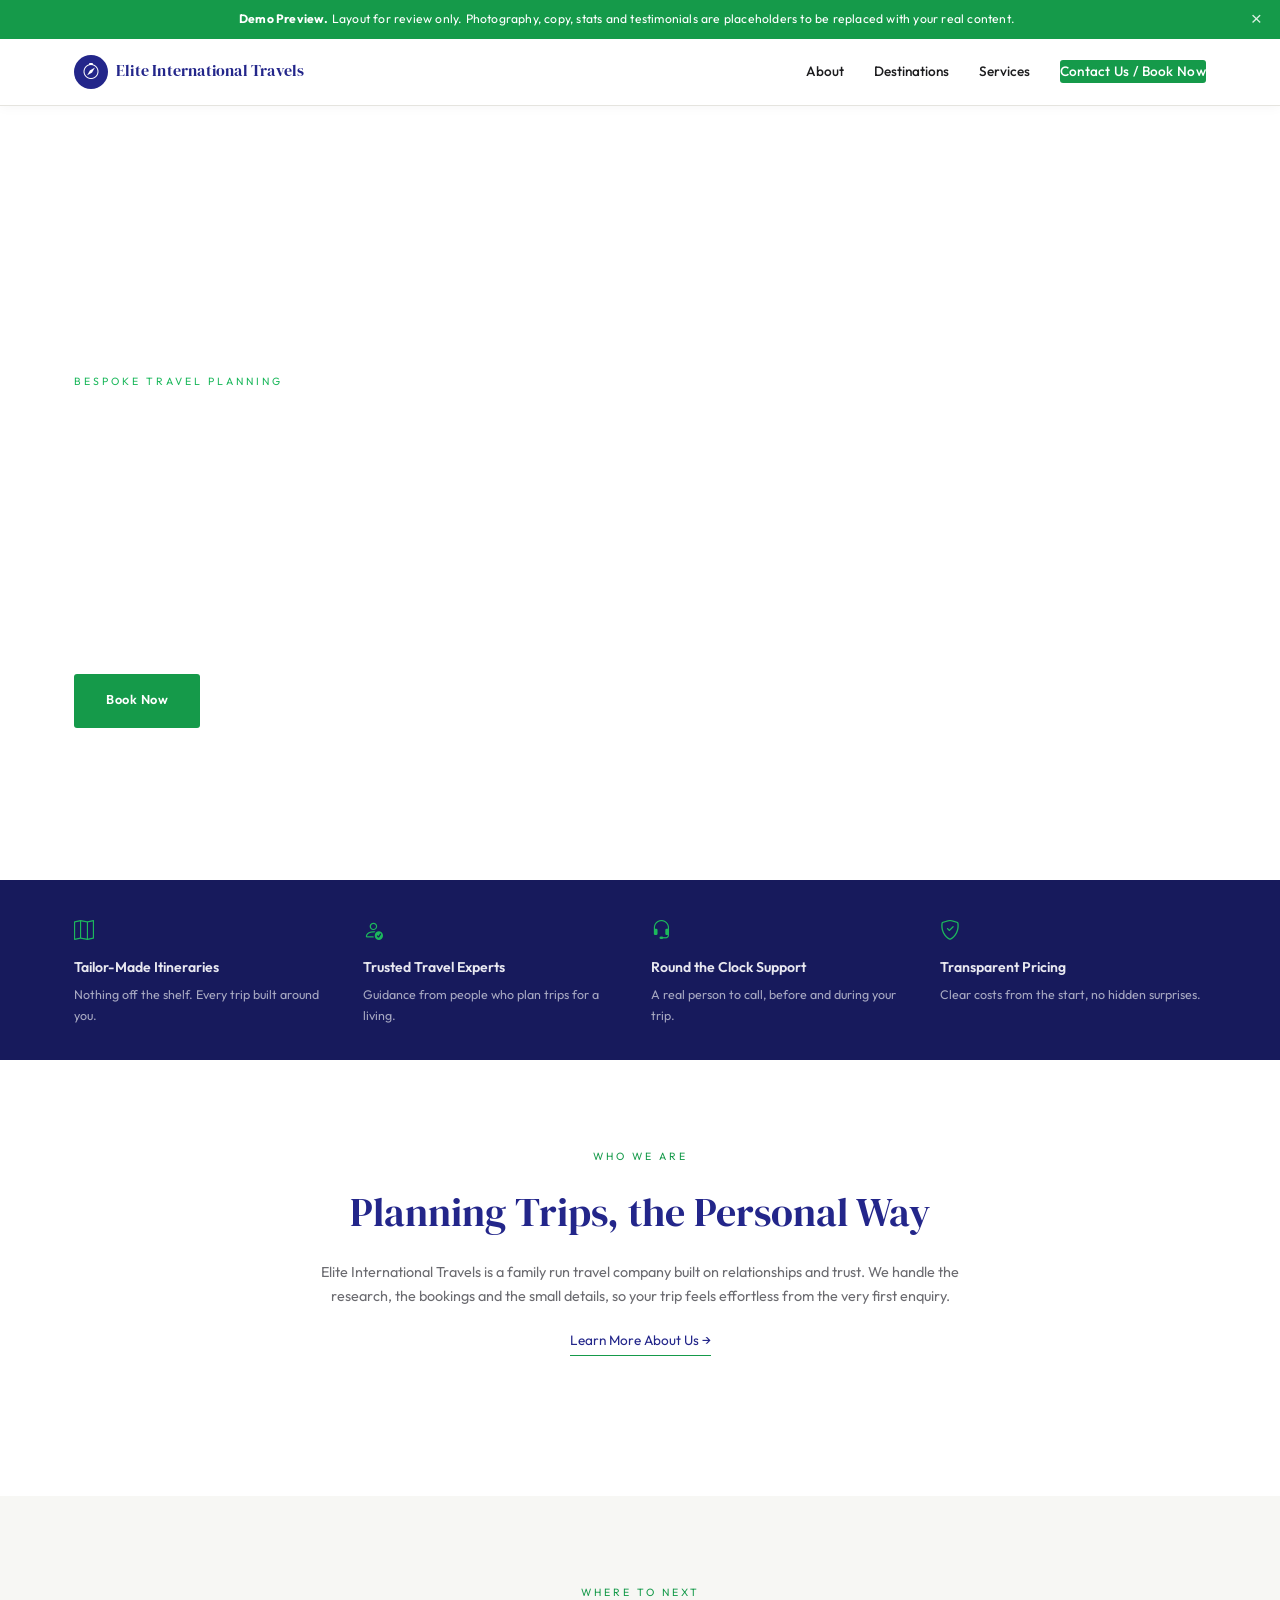
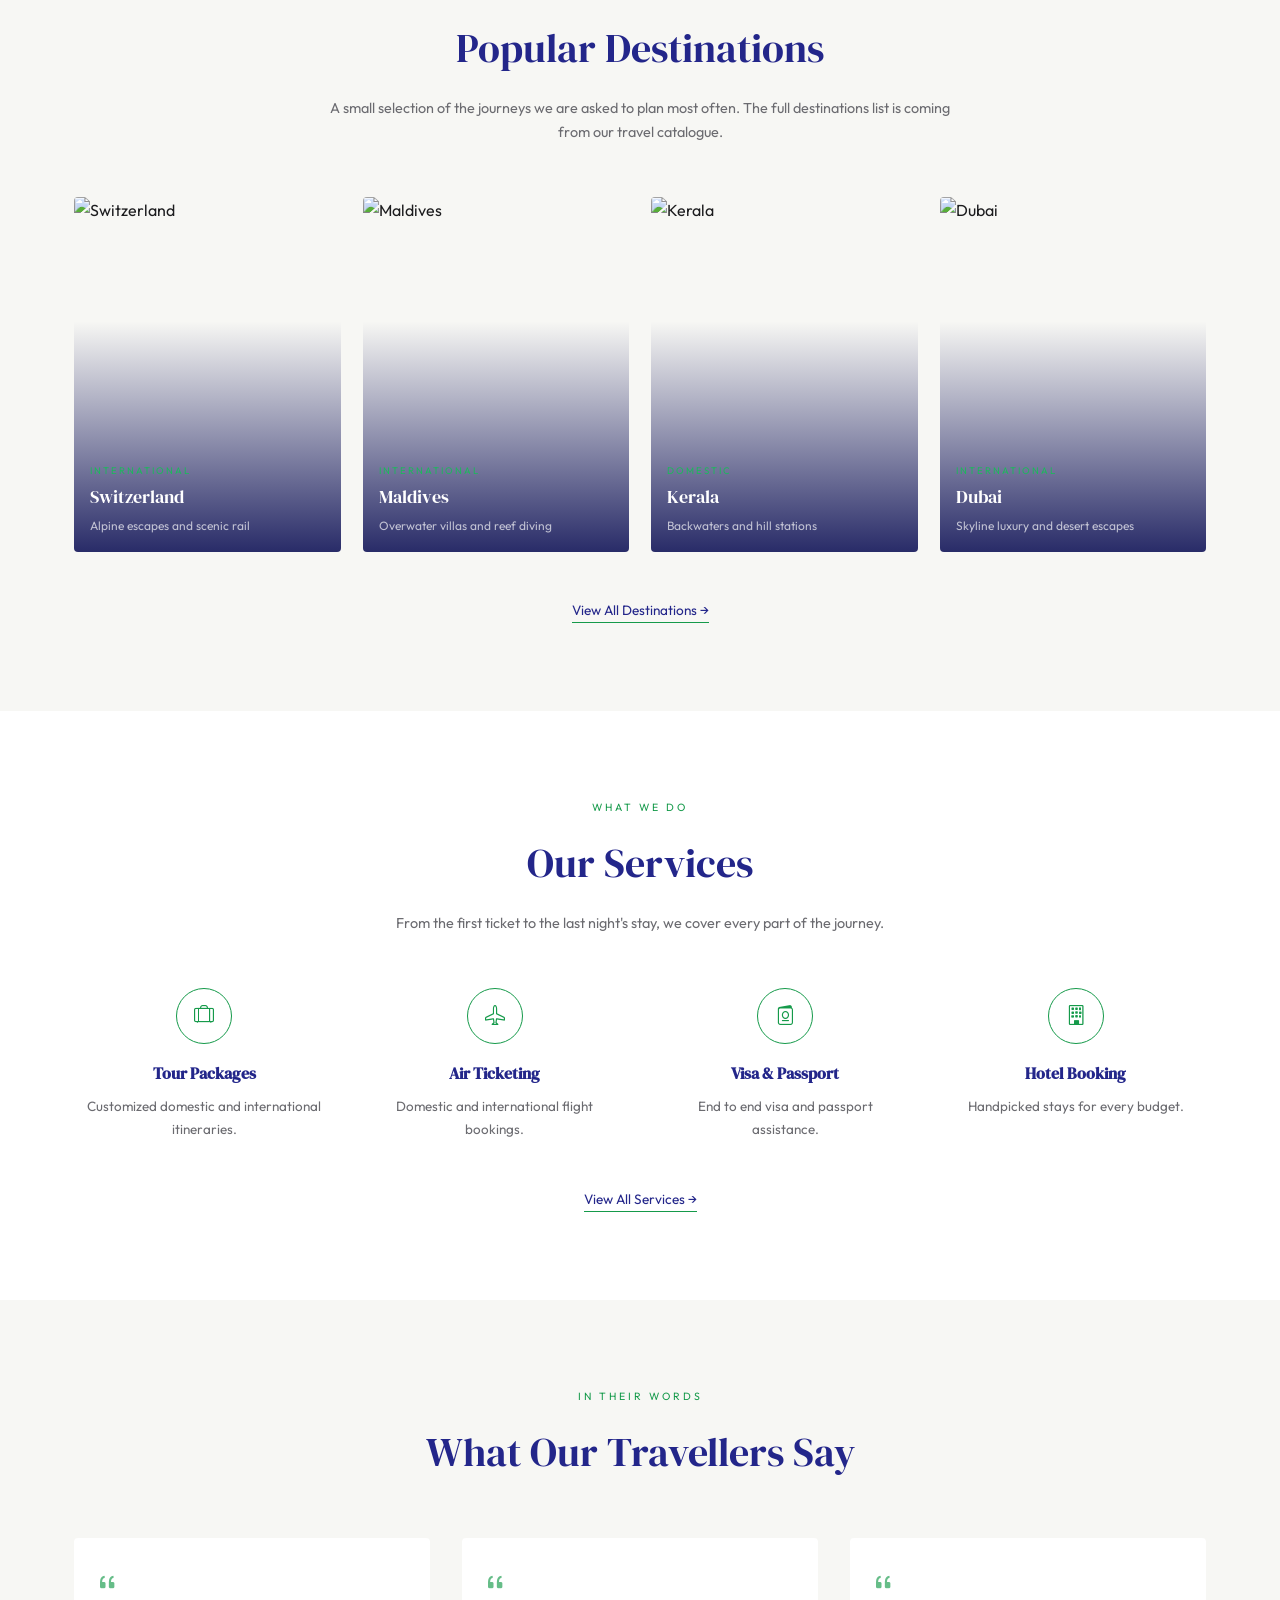
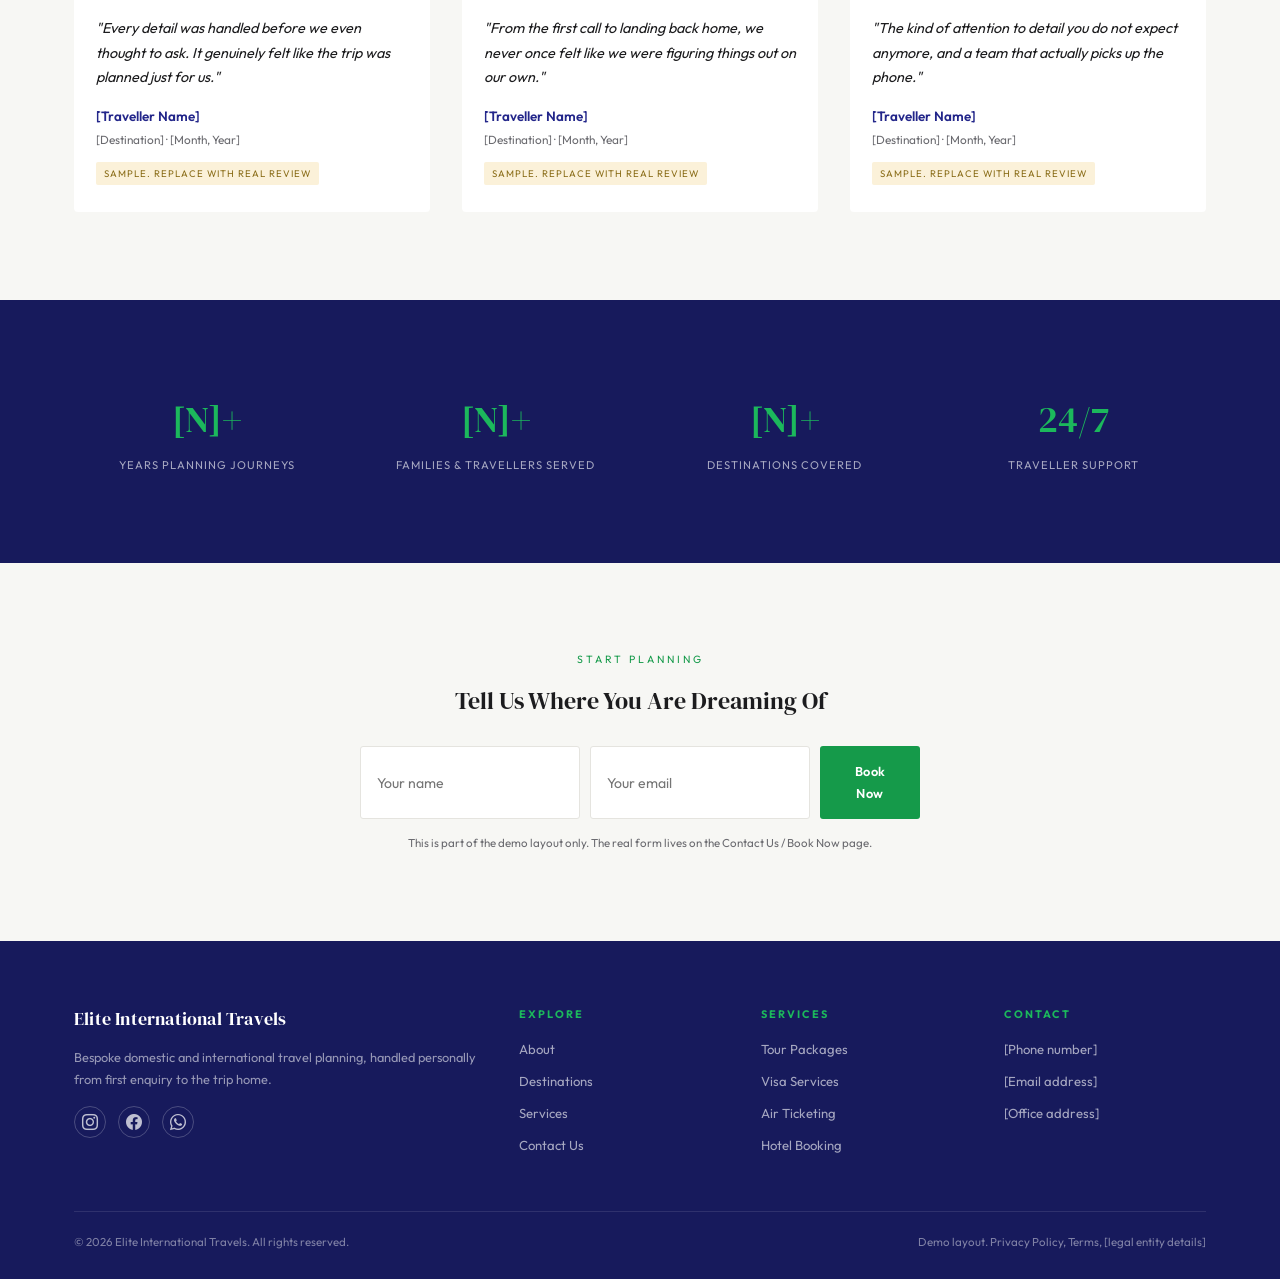
==== index.html @ 354c2a20 "Initial frontend implementation for Elite International Travels" ====
<!DOCTYPE html>
<html lang="en">
<head>
<meta charset="UTF-8">
<meta name="viewport" content="width=device-width, initial-scale=1.0">
<title>Elite International Travels</title>
<link rel="preconnect" href="https://fonts.googleapis.com">
<link href="https://fonts.googleapis.com/css2?family=DM+Serif+Display:ital@0;1&family=Outfit:wght@300;400;500;600;700&display=swap" rel="stylesheet">
<link rel="stylesheet" href="https://cdn.jsdelivr.net/npm/bootstrap-icons@1.11.3/font/bootstrap-icons.css">
<link rel="stylesheet" href="styles.css">
</head>
<body>

<div class="demo-banner" id="demoBanner">
  <strong>Demo Preview.</strong> Layout for review only. Photography, copy, stats and testimonials are placeholders to be replaced with your real content.
  <button onclick="document.getElementById('demoBanner').style.display='none'" aria-label="Dismiss">×</button>
</div>

<header>
  <nav>
    <a href="index.html" class="logo">
      <img src="assets/logo.png" alt="Elite International Travels" onerror="this.style.display='none'; document.getElementById('fallbackMark').style.display='flex';">
      <span class="fallback-mark" id="fallbackMark" style="display:none;"><i class="bi bi-compass"></i></span>
      <span class="logo-text">Elite International Travels</span>
    </a>
    <button class="navtoggle" aria-label="Menu"><i class="bi bi-list"></i></button>
    <div class="navlinks">
      <a href="about.html">About</a>
      <a href="destinations.html">Destinations</a>
      <a href="services.html">Services</a>
      <a href="contact.html" class="btn-enquire">Contact Us / Book Now</a>
    </div>
  </nav>
</header>

<section class="hero" style="padding-top:0;">
  <div class="hero-inner">
    <div class="hero-eyebrow">Bespoke Travel Planning</div>
    <h1>Every journey, planned the way it should be.</h1>
    <p>Elite International Travels designs tailor-made domestic and international holidays, handled personally from first enquiry to the trip home.</p>
    <div class="hero-cta">
      <a href="contact.html" class="btn-primary">Book Now</a>
      <a href="destinations.html" class="btn-outline">Explore Destinations</a>
    </div>
  </div>
</section>

<div class="value-strip">
  <div class="value-grid">
    <div class="value-item">
      <i class="bi bi-map"></i>
      <h4>Tailor-Made Itineraries</h4>
      <p>Nothing off the shelf. Every trip built around you.</p>
    </div>
    <div class="value-item">
      <i class="bi bi-person-check"></i>
      <h4>Trusted Travel Experts</h4>
      <p>Guidance from people who plan trips for a living.</p>
    </div>
    <div class="value-item">
      <i class="bi bi-headset"></i>
      <h4>Round the Clock Support</h4>
      <p>A real person to call, before and during your trip.</p>
    </div>
    <div class="value-item">
      <i class="bi bi-shield-check"></i>
      <h4>Transparent Pricing</h4>
      <p>Clear costs from the start, no hidden surprises.</p>
    </div>
  </div>
</div>

<section>
  <div class="container">
    <div class="section-head">
      <div class="eyebrow">Who We Are</div>
      <h2>Planning Trips, the Personal Way</h2>
      <p>Elite International Travels is a family run travel company built on relationships and trust. We handle the research, the bookings and the small details, so your trip feels effortless from the very first enquiry.</p>
      <a href="about.html" class="link-underline" style="display:inline-block; margin-top:20px; color:var(--blue); border-bottom:1px solid var(--green); padding-bottom:3px; font-size:.85rem;">Learn More About Us →</a>
    </div>
  </div>
</section>

<section class="why" id="destinations">
  <div class="container">
    <div class="section-head">
      <div class="eyebrow">Where To Next</div>
      <h2>Popular Destinations</h2>
      <p>A small selection of the journeys we are asked to plan most often. The full destinations list is coming from our travel catalogue.</p>
    </div>
    <div class="dest-grid">
      <div class="dest-card">
        <img src="https://picsum.photos/seed/eit-switzerland/600/800" alt="Switzerland">
        <div class="dest-overlay"><span class="tag">International</span><h3>Switzerland</h3><span>Alpine escapes and scenic rail</span></div>
      </div>
      <div class="dest-card">
        <img src="https://picsum.photos/seed/eit-maldives/600/800" alt="Maldives">
        <div class="dest-overlay"><span class="tag">International</span><h3>Maldives</h3><span>Overwater villas and reef diving</span></div>
      </div>
      <div class="dest-card">
        <img src="https://picsum.photos/seed/eit-kerala/600/800" alt="Kerala">
        <div class="dest-overlay"><span class="tag">Domestic</span><h3>Kerala</h3><span>Backwaters and hill stations</span></div>
      </div>
      <div class="dest-card">
        <img src="https://picsum.photos/seed/eit-dubai/600/800" alt="Dubai">
        <div class="dest-overlay"><span class="tag">International</span><h3>Dubai</h3><span>Skyline luxury and desert escapes</span></div>
      </div>
    </div>
    <div style="text-align:center; margin-top:44px;">
      <a href="destinations.html" style="color:var(--blue); border-bottom:1px solid var(--green); padding-bottom:3px; font-size:.85rem;">View All Destinations →</a>
    </div>
  </div>
</section>

<section id="services">
  <div class="container">
    <div class="section-head">
      <div class="eyebrow">What We Do</div>
      <h2>Our Services</h2>
      <p>From the first ticket to the last night's stay, we cover every part of the journey.</p>
    </div>
    <div class="why-grid">
      <div class="why-card">
        <div class="icon-ring"><i class="bi bi-suitcase-lg"></i></div>
        <h4>Tour Packages</h4>
        <p>Customized domestic and international itineraries.</p>
      </div>
      <div class="why-card">
        <div class="icon-ring"><i class="bi bi-airplane"></i></div>
        <h4>Air Ticketing</h4>
        <p>Domestic and international flight bookings.</p>
      </div>
      <div class="why-card">
        <div class="icon-ring"><i class="bi bi-passport"></i></div>
        <h4>Visa &amp; Passport</h4>
        <p>End to end visa and passport assistance.</p>
      </div>
      <div class="why-card">
        <div class="icon-ring"><i class="bi bi-building"></i></div>
        <h4>Hotel Booking</h4>
        <p>Handpicked stays for every budget.</p>
      </div>
    </div>
    <div style="text-align:center; margin-top:44px;">
      <a href="services.html" style="color:var(--blue); border-bottom:1px solid var(--green); padding-bottom:3px; font-size:.85rem;">View All Services →</a>
    </div>
  </div>
</section>

<section style="background:var(--cream);">
  <div class="container">
    <div class="section-head">
      <div class="eyebrow">In Their Words</div>
      <h2>What Our Travellers Say</h2>
    </div>
    <div class="testi-grid">
      <div class="testi-card" style="background:#fff;">
        <i class="bi bi-quote quote"></i>
        <p>"Every detail was handled before we even thought to ask. It genuinely felt like the trip was planned just for us."</p>
        <div class="testi-name">[Traveller Name]</div>
        <div class="testi-meta">[Destination] · [Month, Year]</div>
        <div class="sample-tag">Sample. Replace with real review</div>
      </div>
      <div class="testi-card" style="background:#fff;">
        <i class="bi bi-quote quote"></i>
        <p>"From the first call to landing back home, we never once felt like we were figuring things out on our own."</p>
        <div class="testi-name">[Traveller Name]</div>
        <div class="testi-meta">[Destination] · [Month, Year]</div>
        <div class="sample-tag">Sample. Replace with real review</div>
      </div>
      <div class="testi-card" style="background:#fff;">
        <i class="bi bi-quote quote"></i>
        <p>"The kind of attention to detail you do not expect anymore, and a team that actually picks up the phone."</p>
        <div class="testi-name">[Traveller Name]</div>
        <div class="testi-meta">[Destination] · [Month, Year]</div>
        <div class="sample-tag">Sample. Replace with real review</div>
      </div>
    </div>
  </div>
</section>

<section class="stats">
  <div class="container">
    <div class="stats-grid">
      <div><div class="stat-num">[N]+</div><div class="stat-label">Years Planning Journeys</div></div>
      <div><div class="stat-num">[N]+</div><div class="stat-label">Families &amp; Travellers Served</div></div>
      <div><div class="stat-num">[N]+</div><div class="stat-label">Destinations Covered</div></div>
      <div><div class="stat-num">24/7</div><div class="stat-label">Traveller Support</div></div>
    </div>
  </div>
</section>

<section class="enquiry">
  <div class="container">
    <div class="eyebrow">Start Planning</div>
    <h2>Tell Us Where You Are Dreaming Of</h2>
    <div class="enquiry-form">
      <input type="text" placeholder="Your name">
      <input type="email" placeholder="Your email">
      <a href="contact.html" class="btn-primary" style="display:inline-block;">Book Now</a>
    </div>
    <small>This is part of the demo layout only. The real form lives on the Contact Us / Book Now page.</small>
  </div>
</section>

<footer>
  <div class="container">
    <div class="footer-grid">
      <div class="footer-brand">
        <a href="index.html" class="logo">
          <img src="assets/logo.png" alt="Elite International Travels" style="height:40px;" onerror="this.style.display='none';">
          <span class="logo-text">Elite International Travels</span>
        </a>
        <p>Bespoke domestic and international travel planning, handled personally from first enquiry to the trip home.</p>
        <div class="social-row">
          <a href="#" aria-label="Instagram"><i class="bi bi-instagram"></i></a>
          <a href="#" aria-label="Facebook"><i class="bi bi-facebook"></i></a>
          <a href="#" aria-label="WhatsApp"><i class="bi bi-whatsapp"></i></a>
        </div>
      </div>
      <div class="footer-col">
        <h5>Explore</h5>
        <a href="about.html">About</a>
        <a href="destinations.html">Destinations</a>
        <a href="services.html">Services</a>
        <a href="contact.html">Contact Us</a>
      </div>
      <div class="footer-col">
        <h5>Services</h5>
        <a href="services.html">Tour Packages</a>
        <a href="services.html">Visa Services</a>
        <a href="services.html">Air Ticketing</a>
        <a href="services.html">Hotel Booking</a>
      </div>
      <div class="footer-col">
        <h5>Contact</h5>
        <a href="tel:#">[Phone number]</a>
        <a href="mailto:#">[Email address]</a>
        <a href="#">[Office address]</a>
      </div>
    </div>
    <div class="footer-bottom">
      <span>© 2026 Elite International Travels. All rights reserved.</span>
      <span>Demo layout. Privacy Policy, Terms, [legal entity details]</span>
    </div>
  </div>
</footer>

<script src="script.js"></script>
</body>
</html>
---- styles.css ----
:root{
  --blue:#23268a; --blue-dark:#171a5c; --green:#159a4a; --green-soft:#1cb85c; --cyan:#1ba3d6;
  --cream:#f7f7f4; --ink:#1c1c1e; --muted:#6b6b70; --line:#e5e4df;
}
*{box-sizing:border-box; margin:0; padding:0;}
html{scroll-behavior:smooth;}
body{
  font-family:'Outfit',sans-serif; color:var(--ink); background:#fff; line-height:1.7;
  -webkit-font-smoothing:antialiased;
}
h1,h2,h3,.serif{ font-family:'DM Serif Display',serif; font-weight:400; }
img{max-width:100%; display:block;}
a{color:inherit; text-decoration:none;}
.container{max-width:1180px; margin:0 auto; padding:0 20px;}

/* ================= MOBILE BASE (default = phones) ================= */

/* ---------- demo banner ---------- */
.demo-banner{
  background:var(--green); color:#fff; text-align:center; font-size:.76rem;
  padding:9px 40px 9px 14px; position:relative; z-index:200; letter-spacing:.2px;
}
.demo-banner strong{font-weight:700;}
.demo-banner button{
  position:absolute; right:10px; top:50%; transform:translateY(-50%);
  background:transparent; border:none; font-size:1.2rem; color:#fff; cursor:pointer;
  line-height:1; opacity:.85; padding:4px 8px;
}
.demo-banner button:hover{opacity:1;}

/* ---------- nav ---------- */
header{
  position:sticky; top:0; z-index:100; background:#fff;
  border-bottom:1px solid var(--line); box-shadow:0 1px 12px rgba(0,0,0,.04);
}
nav{display:flex; align-items:center; justify-content:space-between; padding:12px 16px; max-width:1180px; margin:0 auto; position:relative;}
.logo{display:flex; align-items:center; gap:8px;}
.logo img{ height:38px; width:auto; }
.logo .fallback-mark{
  width:34px; height:34px; border-radius:50%; background:var(--blue); color:#fff;
  display:flex; align-items:center; justify-content:center; font-size:1rem;
}
.logo-text{font-family:'DM Serif Display',serif; font-size:.98rem; color:var(--blue); letter-spacing:.2px;}
.navtoggle{
  display:flex; align-items:center; justify-content:center; background:none; border:none;
  color:var(--blue); font-size:1.5rem; cursor:pointer; padding:4px 6px;
}
.navlinks{
  display:none; flex-direction:column; gap:2px; position:absolute; top:100%; left:0; right:0;
  background:#fff; border-bottom:1px solid var(--line); box-shadow:0 12px 24px rgba(0,0,0,.06);
  padding:8px 16px 16px;
}
.navlinks.open{ display:flex; }
.navlinks a{
  color:var(--ink); font-size:.92rem; font-weight:500; padding:13px 4px; border-bottom:1px solid var(--line);
}
.navlinks a:last-of-type{ border-bottom:none; }
.navlinks a.current{ color:var(--blue); font-weight:700; }
.btn-enquire{
  background:var(--green); color:#fff !important; padding:12px 18px; border-radius:3px;
  font-size:.8rem; letter-spacing:.3px; font-weight:600; text-align:center; margin-top:8px;
}
.btn-enquire:hover{background:var(--green-soft);}

/* ---------- hero (inner pages) ---------- */
.page-hero{
  padding:44px 0 38px; background:linear-gradient(135deg, var(--blue) 0%, var(--blue-dark) 100%);
  color:#fff; text-align:center;
}
.page-hero .eyebrow{ color:var(--green-soft); }
.page-hero h1{ color:#fff; font-size:1.9rem; margin-top:8px; }
.page-hero p{ color:rgba(255,255,255,.78); margin:14px auto 0; font-size:.9rem; }

/* ---------- hero (landing) ---------- */
.hero{
  position:relative; min-height:78vh; display:flex; align-items:flex-end; padding-top:90px;
  background:linear-gradient(180deg, rgba(23,26,92,.25) 0%, rgba(23,26,92,.85) 100%),
             url('https://picsum.photos/seed/eit-hero-2/1400/1600') center/cover no-repeat;
}
.hero-inner{ max-width:1180px; margin:0 auto; padding:0 20px 44px; width:100%; color:#fff;}
.hero-eyebrow{ font-size:.66rem; letter-spacing:3px; text-transform:uppercase; color:var(--green-soft); margin-bottom:14px; }
.hero h1{ font-size:2rem; line-height:1.28; color:#fff; }
.hero p{ margin-top:16px; color:rgba(255,255,255,.85); font-size:.94rem; }
.hero-cta{ margin-top:26px; display:flex; flex-direction:column; gap:12px; }
.btn-primary{
  background:var(--green); color:#fff; padding:15px 26px; border-radius:3px; text-align:center;
  font-size:.8rem; letter-spacing:.5px; font-weight:600;
}
.btn-primary:hover{background:var(--green-soft);}
.btn-outline{
  border:1px solid rgba(255,255,255,.55); color:#fff; padding:14px 26px; border-radius:3px; text-align:center;
  font-size:.8rem; letter-spacing:.5px;
}
.btn-outline:hover{border-color:#fff; background:rgba(255,255,255,.1);}
.btn-outline.dark{ border-color:var(--blue); color:var(--blue); }
.btn-outline.dark:hover{ background:var(--blue); color:#fff; }

.value-strip{ background:var(--blue-dark); }
.value-grid{
  max-width:1180px; margin:0 auto; padding:28px 20px; display:grid;
  grid-template-columns:1fr; gap:22px;
}
.value-item{color:#e8e8f0;}
.value-item i{color:var(--green-soft); font-size:1.25rem; margin-bottom:8px; display:block;}
.value-item h4{font-weight:600; font-size:.88rem; margin-bottom:4px;}
.value-item p{font-size:.78rem; color:rgba(255,255,255,.62); margin:0;}

/* ---------- section shared ---------- */
section{padding:52px 0;}
.section-head{ text-align:center; max-width:640px; margin:0 auto 34px; }
.eyebrow{ font-size:.66rem; letter-spacing:3px; text-transform:uppercase; color:var(--green); margin-bottom:12px; }
.section-head h2{ font-size:1.7rem; color:var(--blue); }
.section-head p{ margin-top:14px; color:var(--muted); font-size:.9rem; }

/* ---------- destinations ---------- */
.dest-filter{ display:flex; gap:8px; justify-content:center; margin-bottom:28px; flex-wrap:wrap; }
.dest-filter button{
  background:#fff; border:1px solid var(--line); color:var(--muted); padding:8px 16px;
  border-radius:20px; font-size:.78rem; font-family:inherit; cursor:pointer;
}
.dest-filter button.active, .dest-filter button:hover{ border-color:var(--green); color:var(--green); }
.dest-grid{ display:grid; grid-template-columns:1fr; gap:16px; }
.dest-card{ position:relative; border-radius:4px; overflow:hidden; aspect-ratio:4/3; cursor:pointer; }
.dest-card img{ width:100%; height:100%; object-fit:cover; }
.dest-overlay{
  position:absolute; inset:0; background:linear-gradient(180deg, transparent 35%, rgba(23,26,92,.92) 100%);
  display:flex; flex-direction:column; justify-content:flex-end; padding:16px;
}
.dest-overlay .tag{ font-size:.6rem; letter-spacing:2px; text-transform:uppercase; color:var(--green-soft); margin-bottom:5px; }
.dest-overlay h3{ color:#fff; font-size:1.1rem; }
.dest-overlay span{ color:rgba(255,255,255,.68); font-size:.75rem; display:block; margin-top:3px; }

/* ---------- why / cards ---------- */
.why{ background:var(--cream); }
.why-grid{ display:grid; grid-template-columns:1fr; gap:26px; }
.why-card{ text-align:center; padding:0 8px; }
.why-card .icon-ring{
  width:56px; height:56px; border:1px solid var(--green); border-radius:50%; margin:0 auto 16px;
  display:flex; align-items:center; justify-content:center; color:var(--green); font-size:1.25rem;
}
.why-card h4{ font-family:'DM Serif Display',serif; font-size:1rem; color:var(--blue); margin-bottom:8px; }
.why-card p{ font-size:.84rem; color:var(--muted); }

/* ---------- services ---------- */
.svc-grid{ display:grid; grid-template-columns:1fr; gap:18px; }
.svc-card{ border:1px solid var(--line); border-radius:4px; padding:26px 22px; }
.svc-card:hover{ border-color:var(--green); }
.svc-card .icon-ring{
  width:50px; height:50px; border-radius:50%; background:var(--cream); color:var(--blue);
  display:flex; align-items:center; justify-content:center; font-size:1.2rem; margin-bottom:16px;
}
.svc-card h4{ font-size:1rem; font-weight:600; color:var(--blue); margin-bottom:8px; }
.svc-card p{ font-size:.85rem; color:var(--muted); }
.svc-pills{ display:flex; gap:8px; margin-top:14px; flex-wrap:wrap; }
.svc-pills span{ font-size:.7rem; background:var(--cream); color:var(--blue); padding:4px 11px; border-radius:20px; }

/* ---------- process ---------- */
.process-grid{ display:grid; grid-template-columns:1fr; gap:30px; }
.process-step{ text-align:center; padding:0 12px; position:relative; }
.process-num{
  width:56px; height:56px; border-radius:50%; background:var(--blue); color:#fff;
  display:flex; align-items:center; justify-content:center; font-family:'DM Serif Display',serif;
  font-size:1.25rem; margin:0 auto 18px;
}
.process-step h4{ font-size:.92rem; font-weight:600; color:var(--blue); margin-bottom:6px; }
.process-step p{ font-size:.8rem; color:var(--muted); }

/* ---------- testimonials ---------- */
.testi-grid{ display:grid; grid-template-columns:1fr; gap:22px; }
.testi-card{ background:var(--cream); padding:26px 22px; border-radius:4px; position:relative; }
.testi-card i.quote{ color:var(--green); font-size:1.4rem; opacity:.65; }
.testi-card p{ font-size:.9rem; color:var(--ink); margin:14px 0 16px; font-style:italic; }
.testi-name{ font-weight:600; font-size:.84rem; color:var(--blue); }
.testi-meta{ font-size:.74rem; color:var(--muted); margin-top:2px; }
.sample-tag{ display:inline-block; margin-top:12px; font-size:.6rem; letter-spacing:1px; text-transform:uppercase; color:#8a6d19; background:#fbf1d9; padding:3px 8px; border-radius:2px; }

/* ---------- stats ---------- */
.stats{ background:var(--blue-dark); color:#fff; }
.stats-grid{ display:grid; grid-template-columns:repeat(2,1fr); gap:22px; text-align:center; }
.stat-num{ font-family:'DM Serif Display',serif; font-size:1.9rem; color:var(--green-soft); }
.stat-label{ font-size:.7rem; letter-spacing:1px; text-transform:uppercase; color:rgba(255,255,255,.62); margin-top:6px; }

/* ---------- form / contact ---------- */
.contact-grid{ display:grid; grid-template-columns:1fr; gap:36px; }
.contact-info h3{ color:var(--blue); font-size:1.15rem; margin-bottom:16px; }
.contact-info p{ color:var(--muted); font-size:.88rem; margin-bottom:22px; }
.contact-row{ display:flex; gap:12px; align-items:flex-start; margin-bottom:18px; }
.contact-row .icon-ring{
  width:38px; height:38px; border-radius:50%; background:var(--cream); color:var(--blue);
  display:flex; align-items:center; justify-content:center; font-size:1rem; flex-shrink:0;
}
.contact-row strong{ display:block; font-size:.8rem; color:var(--ink); margin-bottom:2px; }
.contact-row span{ font-size:.83rem; color:var(--muted); }
.contact-form{ background:var(--cream); padding:24px 20px; border-radius:6px; }
.form-row{ display:grid; grid-template-columns:1fr; gap:14px; margin-bottom:14px; }
.form-field label{ font-size:.7rem; text-transform:uppercase; letter-spacing:1px; color:var(--muted); display:block; margin-bottom:6px; }
.form-field input, .form-field select, .form-field textarea{
  width:100%; padding:12px 14px; border:1px solid var(--line); background:#fff;
  font-family:inherit; font-size:.88rem; border-radius:3px; outline:none;
}
.form-field input:focus, .form-field select:focus, .form-field textarea:focus{ border-color:var(--green); }
.map-box{
  margin-top:24px; height:190px; border-radius:6px; background:var(--line);
  display:flex; align-items:center; justify-content:center; color:var(--muted); font-size:.82rem; text-align:center; padding:12px;
}

/* ---------- about page ---------- */
.about-split{ display:grid; grid-template-columns:1fr; gap:32px; align-items:center; }
.about-split img{ border-radius:6px; }
.about-copy h2{ color:var(--blue); font-size:1.6rem; margin-bottom:14px; }
.about-copy p{ color:var(--muted); font-size:.9rem; margin-bottom:14px; }
.about-list{ list-style:none; margin-top:16px; }
.about-list li{ display:flex; align-items:flex-start; gap:10px; margin-bottom:12px; font-size:.88rem; color:var(--ink); }
.about-list i{ color:var(--green); margin-top:3px; }

/* ---------- newsletter / enquiry ---------- */
.enquiry{ background:var(--cream); text-align:center; }
.enquiry-form{ display:flex; flex-direction:column; gap:10px; margin-top:24px; }
.enquiry-form input{
  padding:14px 16px; border:1px solid var(--line); background:#fff;
  font-family:inherit; font-size:.88rem; border-radius:3px; outline:none;
}
.enquiry-form input:focus{ border-color:var(--green); }
.enquiry small{ display:block; margin-top:14px; color:var(--muted); font-size:.72rem; }

/* ---------- footer ---------- */
footer{ background:var(--blue-dark); color:rgba(255,255,255,.72); padding:44px 0 24px; }
.footer-grid{ display:grid; grid-template-columns:1fr; gap:32px; padding-bottom:32px; border-bottom:1px solid rgba(255,255,255,.1); }
.footer-brand .logo-text{ font-size:1.1rem; color:#fff; }
.footer-brand p{ font-size:.8rem; margin-top:12px; color:rgba(255,255,255,.55); }
.social-row{ display:flex; gap:12px; margin-top:16px; }
.social-row a{
  width:32px; height:32px; border:1px solid rgba(255,255,255,.22); border-radius:50%;
  display:flex; align-items:center; justify-content:center;
}
.social-row a:hover{ border-color:var(--green-soft); color:var(--green-soft); }
.footer-col h5{ font-size:.68rem; letter-spacing:2px; text-transform:uppercase; color:var(--green-soft); margin-bottom:14px; }
.footer-col a{ display:block; font-size:.82rem; color:rgba(255,255,255,.62); margin-bottom:10px; }
.footer-col a:hover{ color:#fff; }
.footer-bottom{ display:flex; flex-direction:column; gap:8px; padding-top:20px; font-size:.72rem; color:rgba(255,255,255,.45); }

/* ================= TABLET (600px+) ================= */
@media (min-width: 600px){
  .value-grid{ grid-template-columns:repeat(2,1fr); }
  .why-grid{ grid-template-columns:repeat(2,1fr); }
  .dest-grid{ grid-template-columns:repeat(2,1fr); }
  .svc-grid{ grid-template-columns:repeat(2,1fr); }
  .testi-grid{ grid-template-columns:repeat(2,1fr); }
  .stats-grid{ grid-template-columns:repeat(4,1fr); }
  .footer-grid{ grid-template-columns:1fr 1fr; }
  .form-row{ grid-template-columns:1fr 1fr; }
  .hero h1{ font-size:2.6rem; }
  .page-hero h1{ font-size:2.3rem; }
}

/* ================= DESKTOP (960px+) ================= */
@media (min-width: 960px){
  .container{ padding:0 24px; }
  nav{ padding:16px 24px; }
  .navtoggle{ display:none; }
  .navlinks{
    display:flex !important; flex-direction:row; position:static; background:none; border:none;
    box-shadow:none; padding:0; gap:30px; align-items:center;
  }
  .navlinks a{ border-bottom:none; padding:0; font-size:.85rem; }
  .navlinks a.current{ border-bottom:2px solid var(--green); padding-bottom:4px; }
  .btn-enquire{ margin-top:0; padding:11px 22px; }

  .hero{ min-height:86vh; padding-top:0; background-image:url('https://picsum.photos/seed/eit-hero-2/1800/1100'); }
  .hero-inner{ padding:0 24px 64px; }
  .hero h1{ font-size:3.5rem; max-width:760px; }
  .hero p{ font-size:1.02rem; max-width:520px; }
  .hero-cta{ flex-direction:row; gap:16px; }
  .btn-primary, .btn-outline{ padding:15px 32px; display:inline-block; }

  .page-hero{ padding:64px 0 54px; }
  .page-hero h1{ font-size:2.8rem; }
  .page-hero p{ font-size:.98rem; max-width:560px; }

  section{ padding:88px 0; }
  .section-head{ margin-bottom:52px; }
  .section-head h2{ font-size:2.5rem; }

  .value-grid{ grid-template-columns:repeat(4,1fr); padding:34px 24px; }
  .why-grid{ grid-template-columns:repeat(4,1fr); gap:30px; }
  .dest-grid{ grid-template-columns:repeat(4,1fr); gap:22px; }
  .dest-card{ aspect-ratio:3/4; }
  .dest-card img{ transition:transform .6s ease; }
  .dest-card:hover img{ transform:scale(1.08); }
  .svc-grid{ grid-template-columns:repeat(3,1fr); gap:26px; }
  .svc-card{ padding:32px 26px; transition:.2s; }
  .svc-card:hover{ box-shadow:0 8px 24px rgba(0,0,0,.05); }
  .testi-grid{ grid-template-columns:repeat(3,1fr); gap:32px; }
  .stats-grid{ gap:24px; }
  .stat-num{ font-size:2.3rem; }

  .process-grid{ grid-template-columns:repeat(4,1fr); }
  .process-step::after{ content:''; position:absolute; top:28px; right:-10%; width:20%; height:1px; background:var(--line); }
  .process-step:last-child::after{ display:none; }

  .contact-grid{ grid-template-columns:1fr 1.2fr; gap:56px; }
  .contact-form{ padding:36px; }
  .about-split{ grid-template-columns:1fr 1fr; gap:56px; }
  .about-copy h2{ font-size:2rem; }

  .enquiry-form{ flex-direction:row; max-width:560px; margin:24px auto 0; justify-content:center; }
  .enquiry-form input{ flex:1; min-width:220px; }

  footer{ padding:64px 0 28px; }
  .footer-grid{ grid-template-columns:2fr 1fr 1fr 1fr; gap:40px; padding-bottom:44px; }
  .footer-bottom{ flex-direction:row; justify-content:space-between; align-items:center; }
}
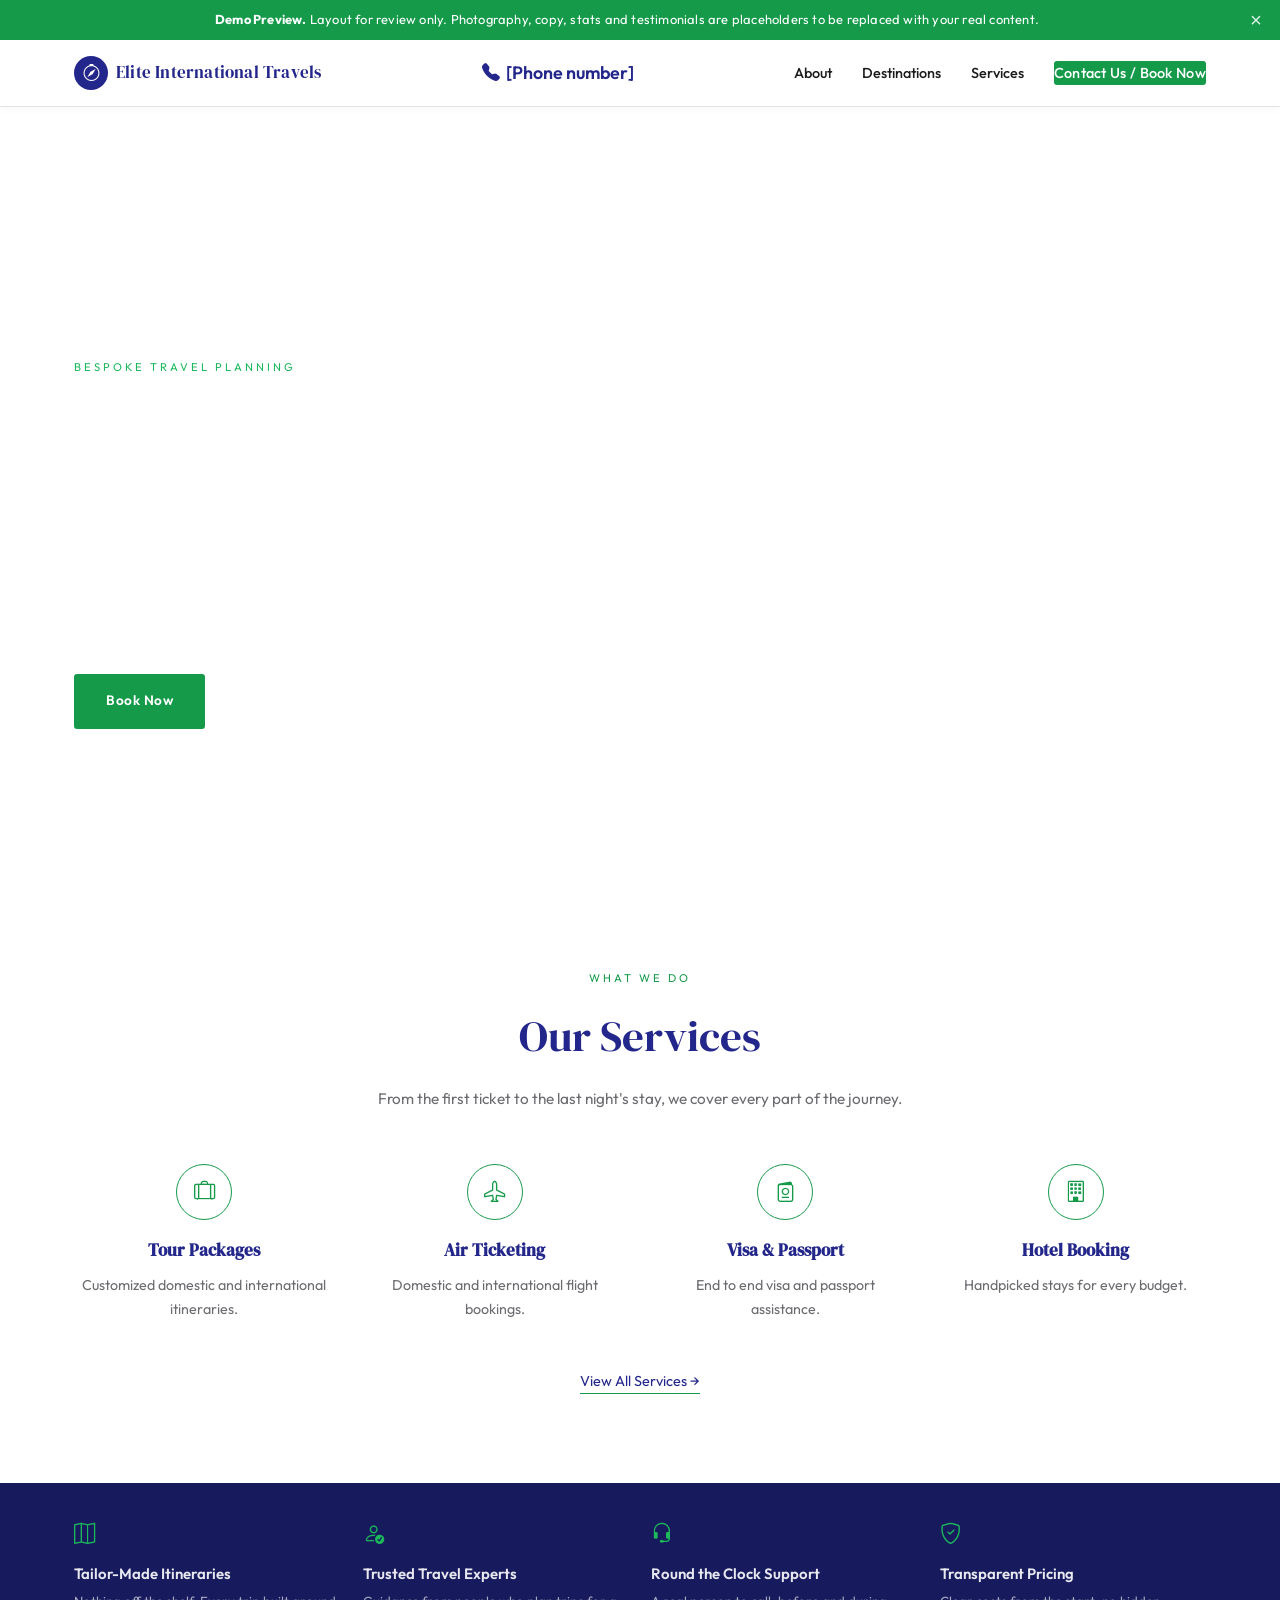
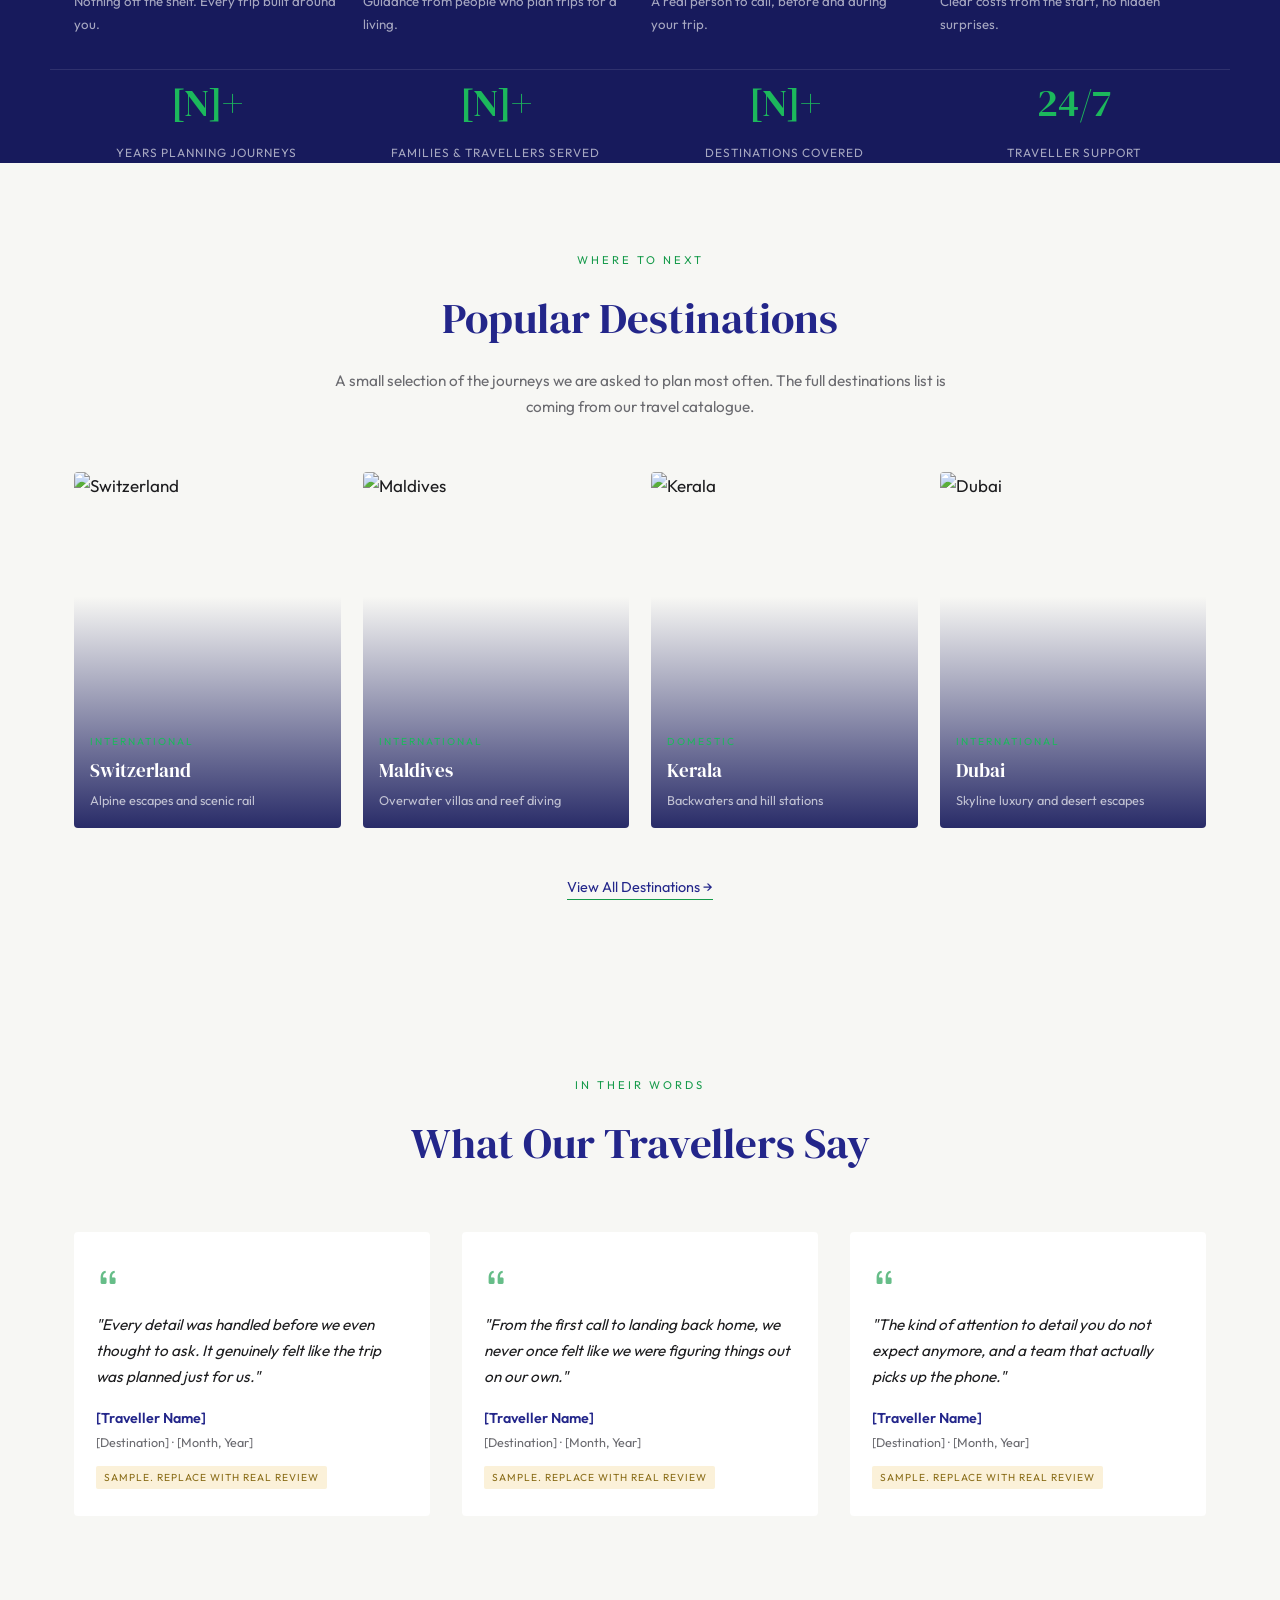
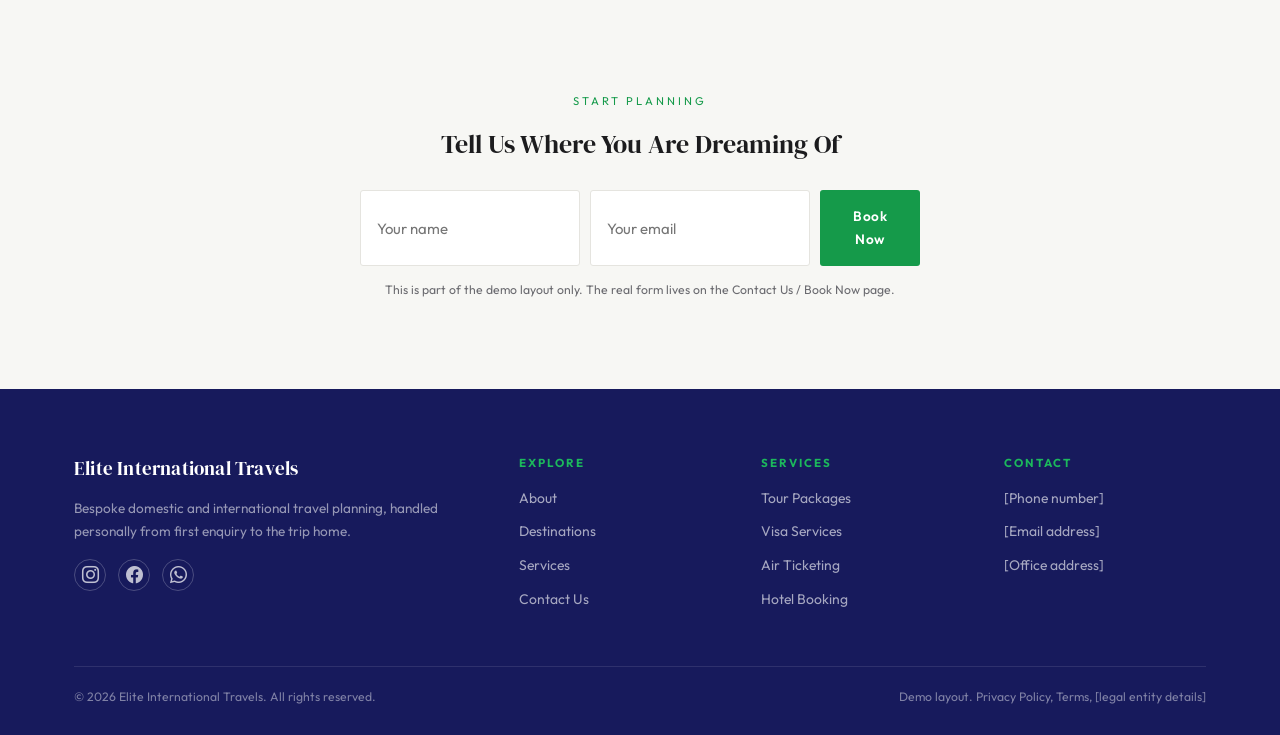
==== commit 4a23ebb4: "Show services first, add header phone, bump body text size Homepage reorder: Services now sits right" ====
--- a/index.html
+++ b/index.html
@@ -23,7 +23,10 @@
       <span class="fallback-mark" id="fallbackMark" style="display:none;"><i class="bi bi-compass"></i></span>
       <span class="logo-text">Elite International Travels</span>
     </a>
-    <button class="navtoggle" aria-label="Menu"><i class="bi bi-list"></i></button>
+    <div class="nav-right">
+      <a href="tel:#" class="nav-phone" aria-label="Call us"><i class="bi bi-telephone-fill"></i><span class="nav-phone-text">[Phone number]</span></a>
+      <button class="navtoggle" aria-label="Menu"><i class="bi bi-list"></i></button>
+    </div>
     <div class="navlinks">
       <a href="about.html">About</a>
       <a href="destinations.html">Destinations</a>
@@ -45,6 +48,41 @@
   </div>
 </section>
 
+<section id="services">
+  <div class="container">
+    <div class="section-head">
+      <div class="eyebrow">What We Do</div>
+      <h2>Our Services</h2>
+      <p>From the first ticket to the last night's stay, we cover every part of the journey.</p>
+    </div>
+    <div class="why-grid">
+      <div class="why-card">
+        <div class="icon-ring"><i class="bi bi-suitcase-lg"></i></div>
+        <h4>Tour Packages</h4>
+        <p>Customized domestic and international itineraries.</p>
+      </div>
+      <div class="why-card">
+        <div class="icon-ring"><i class="bi bi-airplane"></i></div>
+        <h4>Air Ticketing</h4>
+        <p>Domestic and international flight bookings.</p>
+      </div>
+      <div class="why-card">
+        <div class="icon-ring"><i class="bi bi-passport"></i></div>
+        <h4>Visa &amp; Passport</h4>
+        <p>End to end visa and passport assistance.</p>
+      </div>
+      <div class="why-card">
+        <div class="icon-ring"><i class="bi bi-building"></i></div>
+        <h4>Hotel Booking</h4>
+        <p>Handpicked stays for every budget.</p>
+      </div>
+    </div>
+    <div style="text-align:center; margin-top:44px;">
+      <a href="services.html" style="color:var(--blue); border-bottom:1px solid var(--green); padding-bottom:3px; font-size:.85rem;">View All Services →</a>
+    </div>
+  </div>
+</section>
+
 <div class="value-strip">
   <div class="value-grid">
     <div class="value-item">
@@ -68,18 +106,15 @@
       <p>Clear costs from the start, no hidden surprises.</p>
     </div>
   </div>
+  <div class="container trust-stats">
+    <div class="stats-grid">
+      <div><div class="stat-num">[N]+</div><div class="stat-label">Years Planning Journeys</div></div>
+      <div><div class="stat-num">[N]+</div><div class="stat-label">Families &amp; Travellers Served</div></div>
+      <div><div class="stat-num">[N]+</div><div class="stat-label">Destinations Covered</div></div>
+      <div><div class="stat-num">24/7</div><div class="stat-label">Traveller Support</div></div>
+    </div>
+  </div>
 </div>
-
-<section>
-  <div class="container">
-    <div class="section-head">
-      <div class="eyebrow">Who We Are</div>
-      <h2>Planning Trips, the Personal Way</h2>
-      <p>Elite International Travels is a family run travel company built on relationships and trust. We handle the research, the bookings and the small details, so your trip feels effortless from the very first enquiry.</p>
-      <a href="about.html" class="link-underline" style="display:inline-block; margin-top:20px; color:var(--blue); border-bottom:1px solid var(--green); padding-bottom:3px; font-size:.85rem;">Learn More About Us →</a>
-    </div>
-  </div>
-</section>
 
 <section class="why" id="destinations">
   <div class="container">
@@ -108,41 +143,6 @@
     </div>
     <div style="text-align:center; margin-top:44px;">
       <a href="destinations.html" style="color:var(--blue); border-bottom:1px solid var(--green); padding-bottom:3px; font-size:.85rem;">View All Destinations →</a>
-    </div>
-  </div>
-</section>
-
-<section id="services">
-  <div class="container">
-    <div class="section-head">
-      <div class="eyebrow">What We Do</div>
-      <h2>Our Services</h2>
-      <p>From the first ticket to the last night's stay, we cover every part of the journey.</p>
-    </div>
-    <div class="why-grid">
-      <div class="why-card">
-        <div class="icon-ring"><i class="bi bi-suitcase-lg"></i></div>
-        <h4>Tour Packages</h4>
-        <p>Customized domestic and international itineraries.</p>
-      </div>
-      <div class="why-card">
-        <div class="icon-ring"><i class="bi bi-airplane"></i></div>
-        <h4>Air Ticketing</h4>
-        <p>Domestic and international flight bookings.</p>
-      </div>
-      <div class="why-card">
-        <div class="icon-ring"><i class="bi bi-passport"></i></div>
-        <h4>Visa &amp; Passport</h4>
-        <p>End to end visa and passport assistance.</p>
-      </div>
-      <div class="why-card">
-        <div class="icon-ring"><i class="bi bi-building"></i></div>
-        <h4>Hotel Booking</h4>
-        <p>Handpicked stays for every budget.</p>
-      </div>
-    </div>
-    <div style="text-align:center; margin-top:44px;">
-      <a href="services.html" style="color:var(--blue); border-bottom:1px solid var(--green); padding-bottom:3px; font-size:.85rem;">View All Services →</a>
     </div>
   </div>
 </section>
@@ -175,17 +175,6 @@
         <div class="testi-meta">[Destination] · [Month, Year]</div>
         <div class="sample-tag">Sample. Replace with real review</div>
       </div>
-    </div>
-  </div>
-</section>
-
-<section class="stats">
-  <div class="container">
-    <div class="stats-grid">
-      <div><div class="stat-num">[N]+</div><div class="stat-label">Years Planning Journeys</div></div>
-      <div><div class="stat-num">[N]+</div><div class="stat-label">Families &amp; Travellers Served</div></div>
-      <div><div class="stat-num">[N]+</div><div class="stat-label">Destinations Covered</div></div>
-      <div><div class="stat-num">24/7</div><div class="stat-label">Traveller Support</div></div>
     </div>
   </div>
 </section>
--- a/styles.css
+++ b/styles.css
@@ -3,7 +3,7 @@
   --cream:#f7f7f4; --ink:#1c1c1e; --muted:#6b6b70; --line:#e5e4df;
 }
 *{box-sizing:border-box; margin:0; padding:0;}
-html{scroll-behavior:smooth;}
+html{scroll-behavior:smooth; font-size:17px;}
 body{
   font-family:'Outfit',sans-serif; color:var(--ink); background:#fff; line-height:1.7;
   -webkit-font-smoothing:antialiased;
@@ -41,6 +41,12 @@
   display:flex; align-items:center; justify-content:center; font-size:1rem;
 }
 .logo-text{font-family:'DM Serif Display',serif; font-size:.98rem; color:var(--blue); letter-spacing:.2px;}
+.nav-right{ display:flex; align-items:center; gap:14px; }
+.nav-phone{
+  display:flex; align-items:center; gap:6px; color:var(--blue); font-size:1.05rem; font-weight:600;
+}
+.nav-phone:hover{ color:var(--green); }
+.nav-phone-text{ display:none; }
 .navtoggle{
   display:flex; align-items:center; justify-content:center; background:none; border:none;
   color:var(--blue); font-size:1.5rem; cursor:pointer; padding:4px 6px;
@@ -104,6 +110,7 @@
 .value-item i{color:var(--green-soft); font-size:1.25rem; margin-bottom:8px; display:block;}
 .value-item h4{font-weight:600; font-size:.88rem; margin-bottom:4px;}
 .value-item p{font-size:.78rem; color:rgba(255,255,255,.62); margin:0;}
+.trust-stats{ border-top:1px solid rgba(255,255,255,.1); padding:24px 20px 30px; }
 
 /* ---------- section shared ---------- */
 section{padding:52px 0;}
@@ -241,6 +248,7 @@
 
 /* ================= TABLET (600px+) ================= */
 @media (min-width: 600px){
+  .nav-phone-text{ display:inline; }
   .value-grid{ grid-template-columns:repeat(2,1fr); }
   .why-grid{ grid-template-columns:repeat(2,1fr); }
   .dest-grid{ grid-template-columns:repeat(2,1fr); }
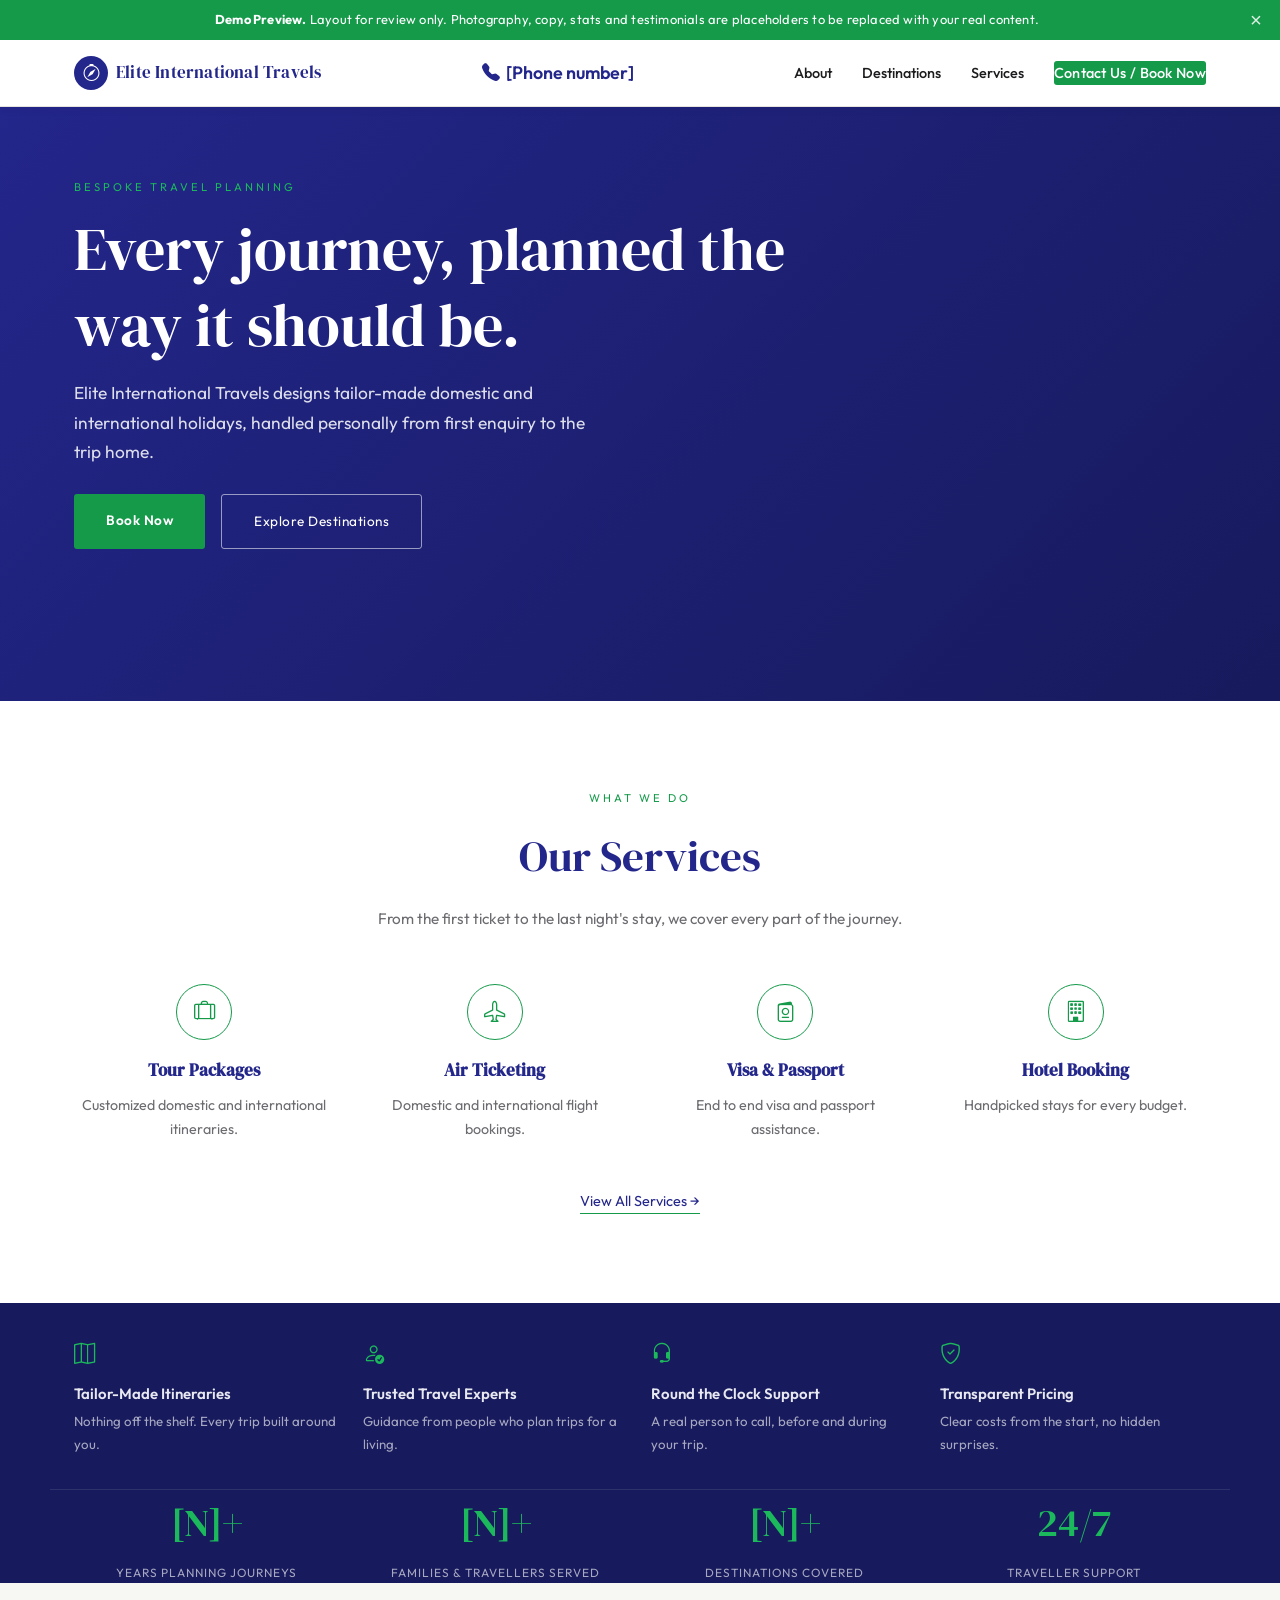
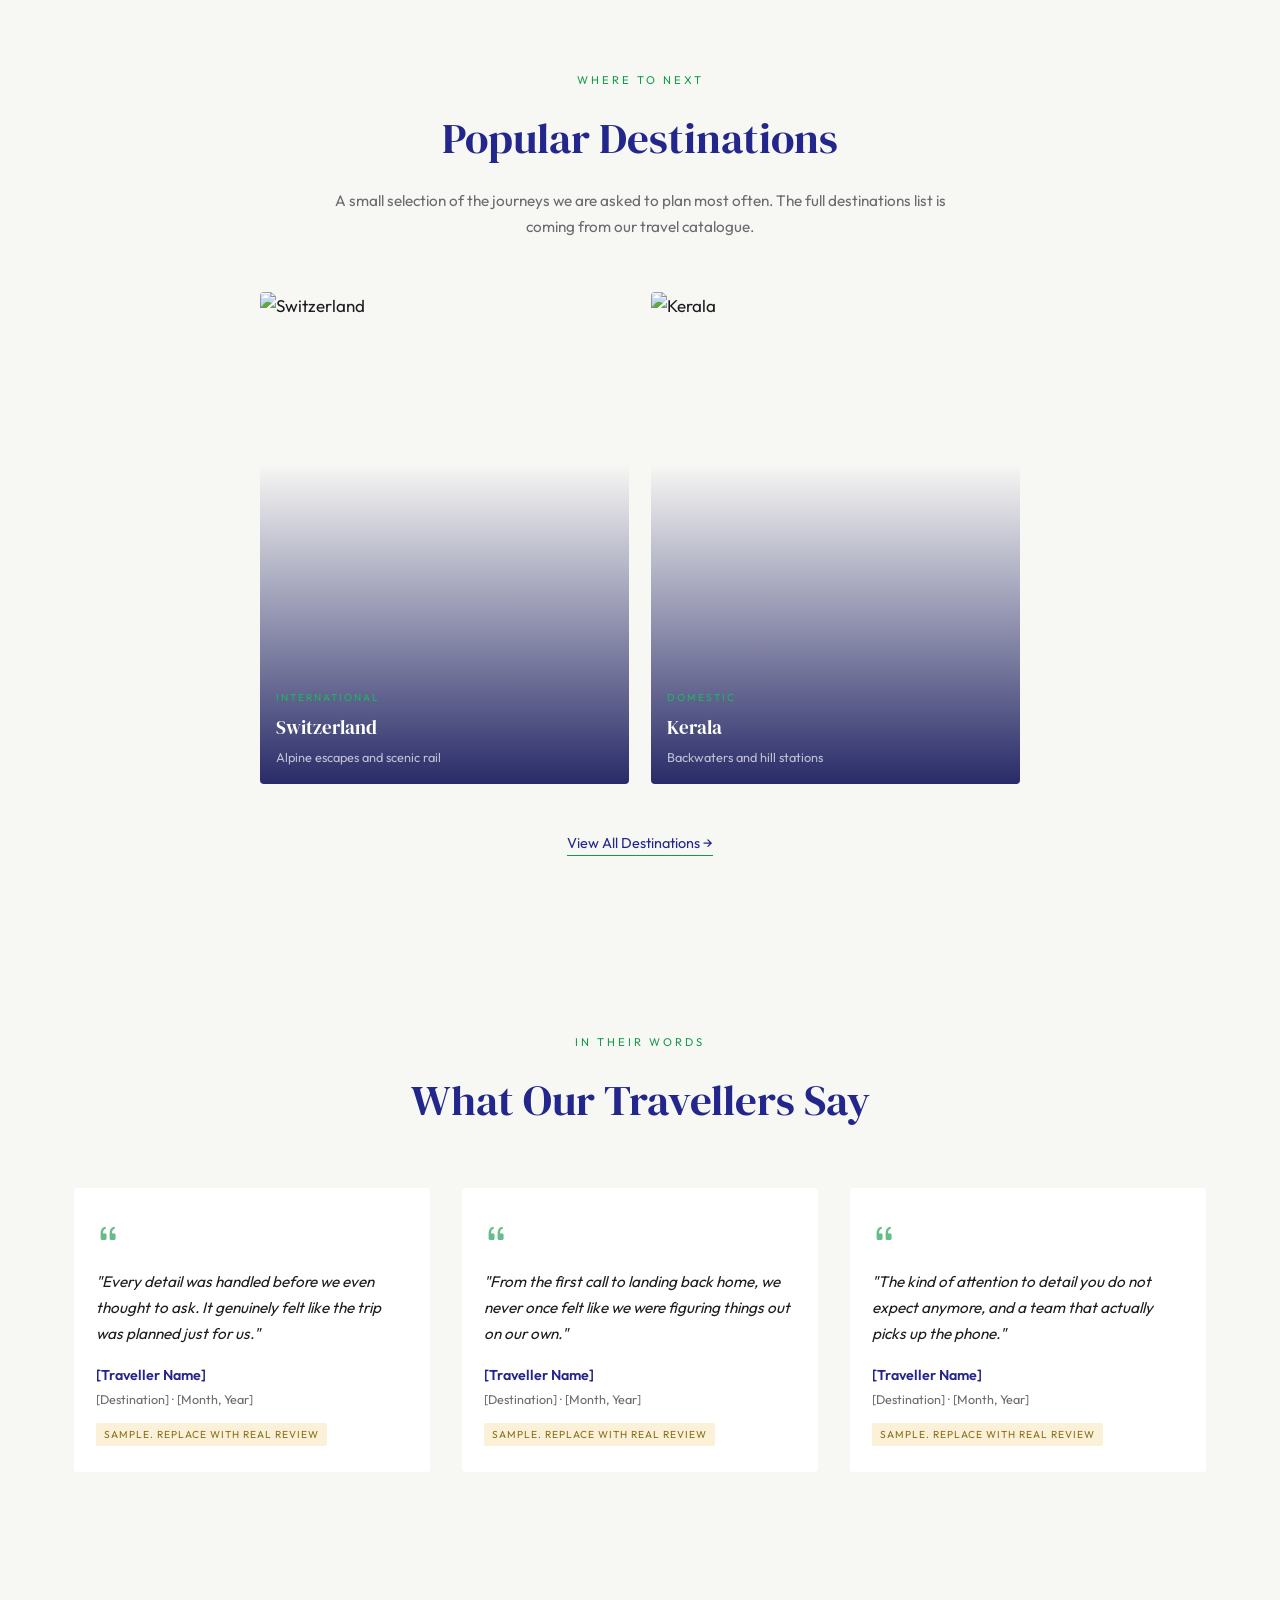
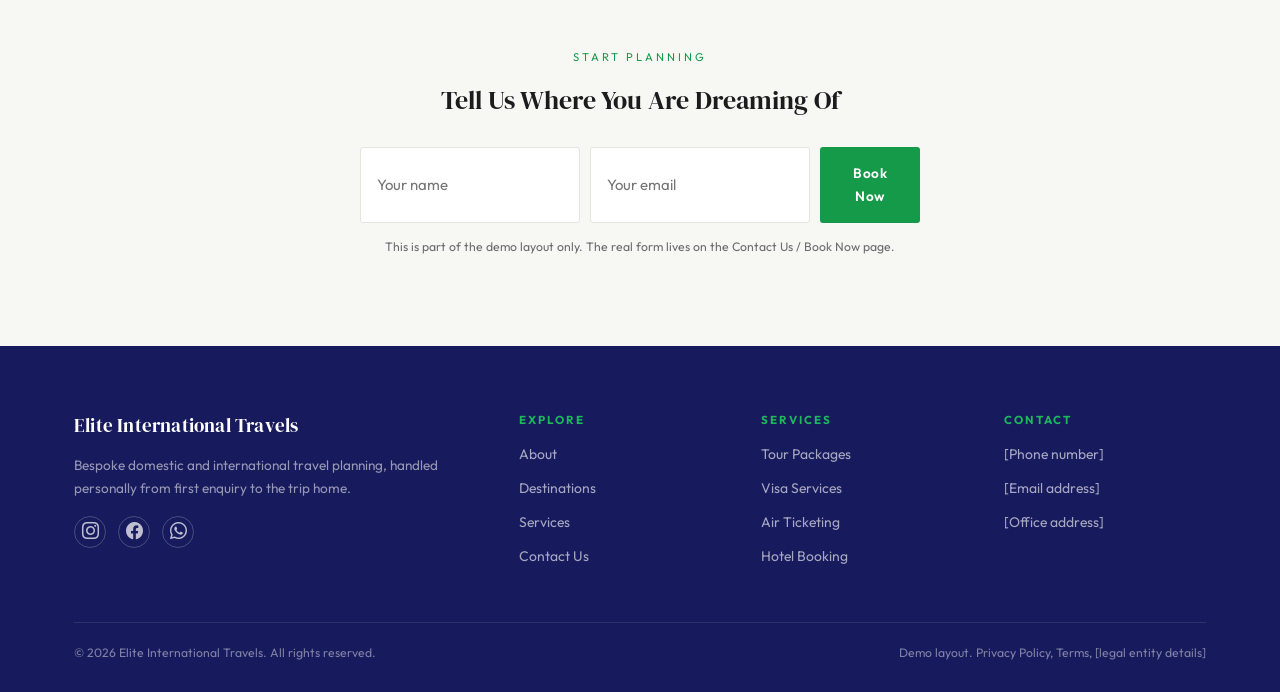
==== commit 69a7df6f: "Cut homepage photos: gradient hero, trim destinations teaser to two Hero background swaps the full-b" ====
--- a/index.html
+++ b/index.html
@@ -123,22 +123,14 @@
       <h2>Popular Destinations</h2>
       <p>A small selection of the journeys we are asked to plan most often. The full destinations list is coming from our travel catalogue.</p>
     </div>
-    <div class="dest-grid">
+    <div class="dest-grid dest-grid-compact">
       <div class="dest-card">
         <img src="https://picsum.photos/seed/eit-switzerland/600/800" alt="Switzerland">
         <div class="dest-overlay"><span class="tag">International</span><h3>Switzerland</h3><span>Alpine escapes and scenic rail</span></div>
       </div>
       <div class="dest-card">
-        <img src="https://picsum.photos/seed/eit-maldives/600/800" alt="Maldives">
-        <div class="dest-overlay"><span class="tag">International</span><h3>Maldives</h3><span>Overwater villas and reef diving</span></div>
-      </div>
-      <div class="dest-card">
         <img src="https://picsum.photos/seed/eit-kerala/600/800" alt="Kerala">
         <div class="dest-overlay"><span class="tag">Domestic</span><h3>Kerala</h3><span>Backwaters and hill stations</span></div>
-      </div>
-      <div class="dest-card">
-        <img src="https://picsum.photos/seed/eit-dubai/600/800" alt="Dubai">
-        <div class="dest-overlay"><span class="tag">International</span><h3>Dubai</h3><span>Skyline luxury and desert escapes</span></div>
       </div>
     </div>
     <div style="text-align:center; margin-top:44px;">
--- a/styles.css
+++ b/styles.css
@@ -79,9 +79,8 @@
 
 /* ---------- hero (landing) ---------- */
 .hero{
-  position:relative; min-height:78vh; display:flex; align-items:flex-end; padding-top:90px;
-  background:linear-gradient(180deg, rgba(23,26,92,.25) 0%, rgba(23,26,92,.85) 100%),
-             url('https://picsum.photos/seed/eit-hero-2/1400/1600') center/cover no-repeat;
+  position:relative; min-height:62vh; display:flex; align-items:flex-end; padding-top:90px;
+  background:linear-gradient(135deg, var(--blue) 0%, var(--blue-dark) 100%);
 }
 .hero-inner{ max-width:1180px; margin:0 auto; padding:0 20px 44px; width:100%; color:#fff;}
 .hero-eyebrow{ font-size:.66rem; letter-spacing:3px; text-transform:uppercase; color:var(--green-soft); margin-bottom:14px; }
@@ -127,6 +126,7 @@
 }
 .dest-filter button.active, .dest-filter button:hover{ border-color:var(--green); color:var(--green); }
 .dest-grid{ display:grid; grid-template-columns:1fr; gap:16px; }
+.dest-grid-compact{ max-width:640px; margin:0 auto; }
 .dest-card{ position:relative; border-radius:4px; overflow:hidden; aspect-ratio:4/3; cursor:pointer; }
 .dest-card img{ width:100%; height:100%; object-fit:cover; }
 .dest-overlay{
@@ -252,6 +252,7 @@
   .value-grid{ grid-template-columns:repeat(2,1fr); }
   .why-grid{ grid-template-columns:repeat(2,1fr); }
   .dest-grid{ grid-template-columns:repeat(2,1fr); }
+  .dest-grid-compact{ max-width:none; }
   .svc-grid{ grid-template-columns:repeat(2,1fr); }
   .testi-grid{ grid-template-columns:repeat(2,1fr); }
   .stats-grid{ grid-template-columns:repeat(4,1fr); }
@@ -274,7 +275,7 @@
   .navlinks a.current{ border-bottom:2px solid var(--green); padding-bottom:4px; }
   .btn-enquire{ margin-top:0; padding:11px 22px; }
 
-  .hero{ min-height:86vh; padding-top:0; background-image:url('https://picsum.photos/seed/eit-hero-2/1800/1100'); }
+  .hero{ min-height:66vh; padding-top:0; }
   .hero-inner{ padding:0 24px 64px; }
   .hero h1{ font-size:3.5rem; max-width:760px; }
   .hero p{ font-size:1.02rem; max-width:520px; }
@@ -292,6 +293,7 @@
   .value-grid{ grid-template-columns:repeat(4,1fr); padding:34px 24px; }
   .why-grid{ grid-template-columns:repeat(4,1fr); gap:30px; }
   .dest-grid{ grid-template-columns:repeat(4,1fr); gap:22px; }
+  .dest-grid-compact{ grid-template-columns:repeat(2,1fr); max-width:760px; margin:0 auto; }
   .dest-card{ aspect-ratio:3/4; }
   .dest-card img{ transition:transform .6s ease; }
   .dest-card:hover img{ transform:scale(1.08); }
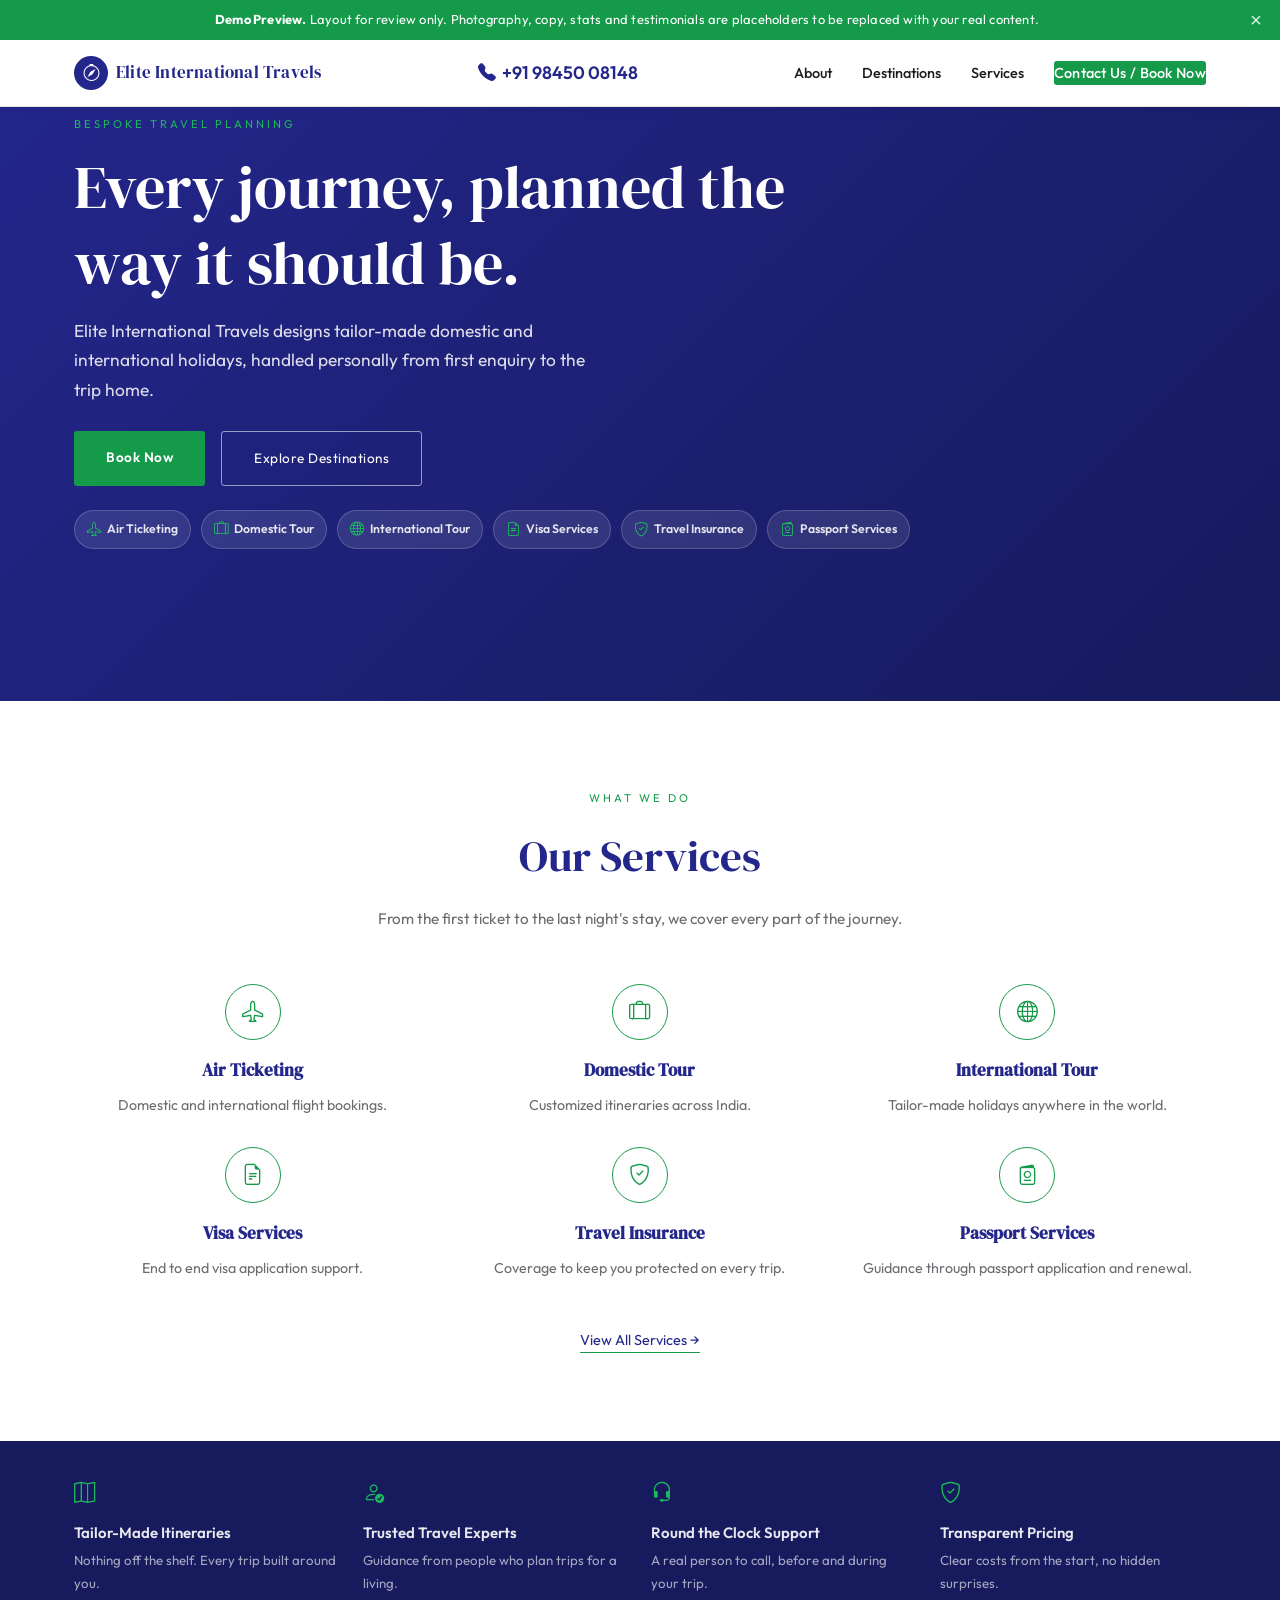
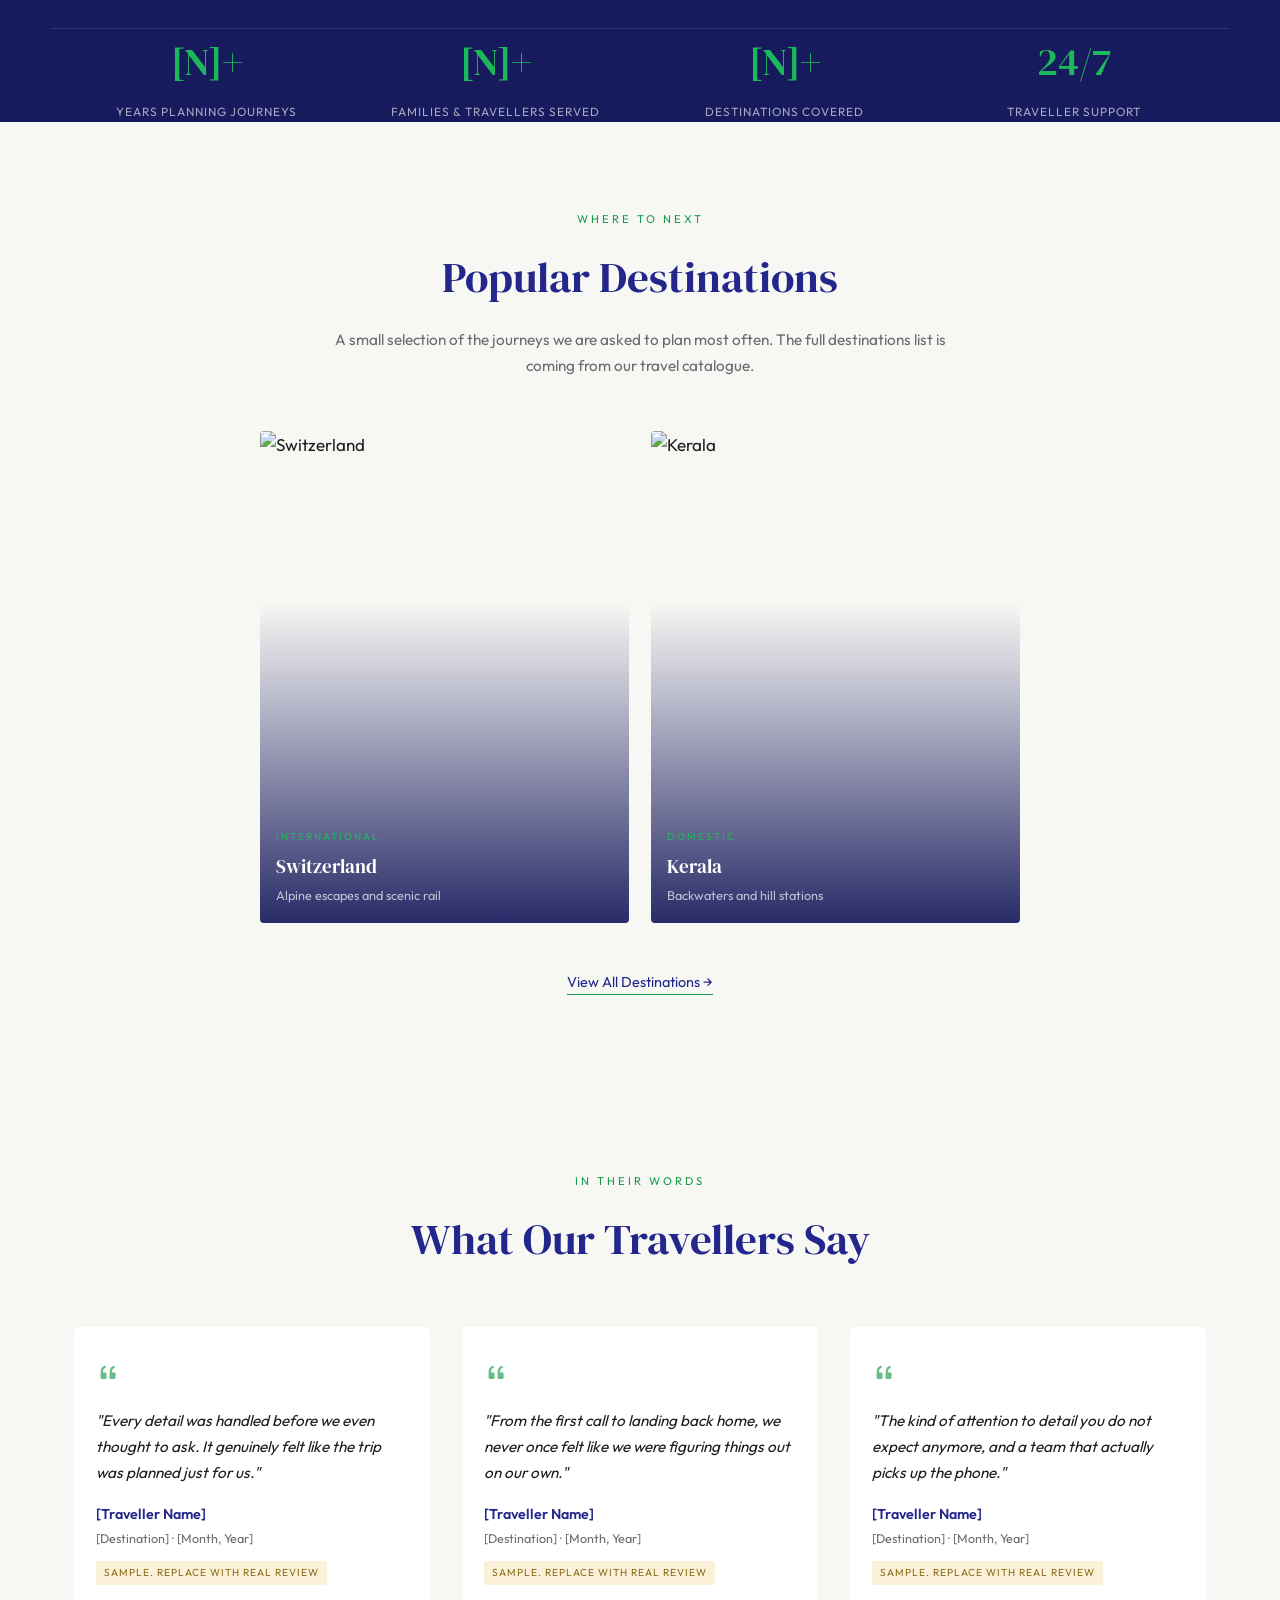
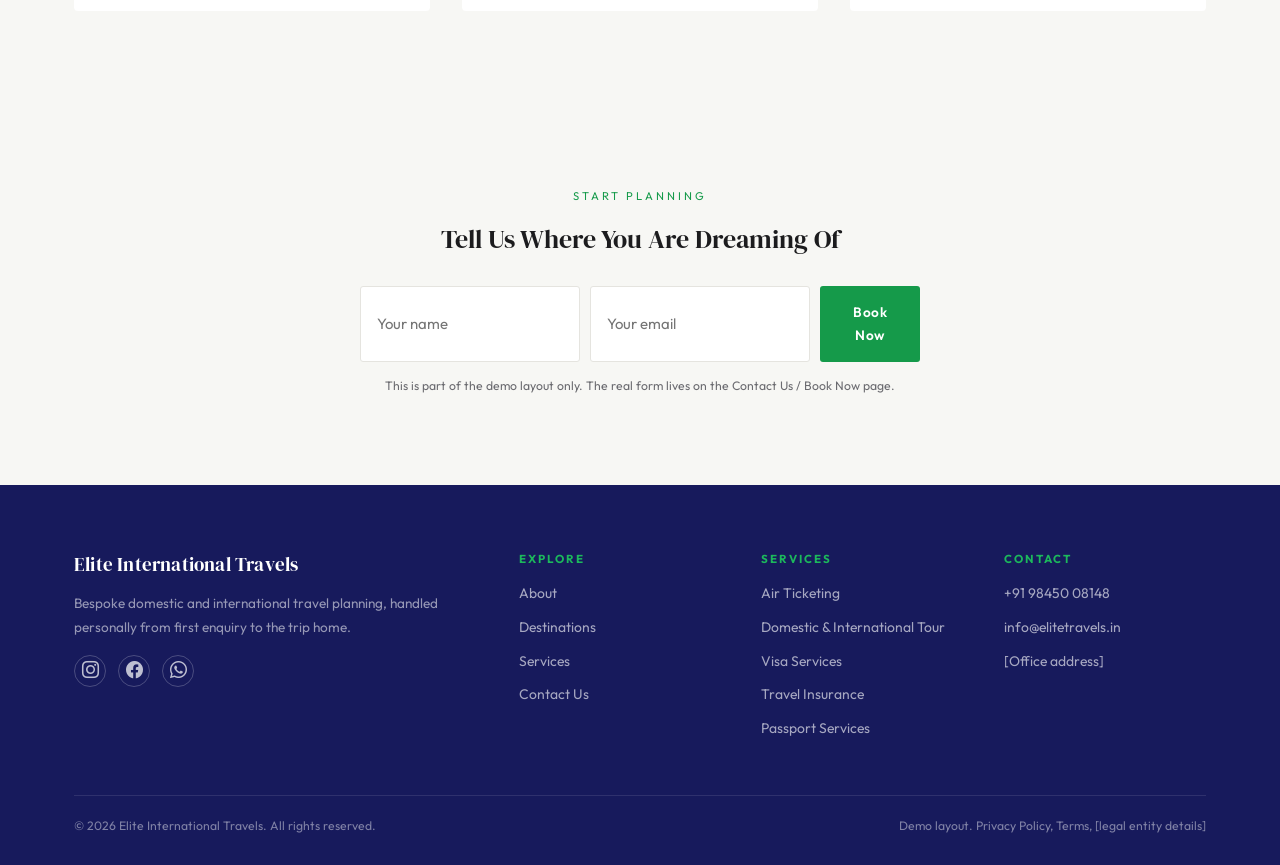
==== commit 87cd0b66: "Real contact info, services in the hero, working lead form Phone (+91 98450 08148), email (info@elit" ====
--- a/index.html
+++ b/index.html
@@ -24,7 +24,7 @@
       <span class="logo-text">Elite International Travels</span>
     </a>
     <div class="nav-right">
-      <a href="tel:#" class="nav-phone" aria-label="Call us"><i class="bi bi-telephone-fill"></i><span class="nav-phone-text">[Phone number]</span></a>
+      <a href="tel:+919845008148" class="nav-phone" aria-label="Call us"><i class="bi bi-telephone-fill"></i><span class="nav-phone-text">+91 98450 08148</span></a>
       <button class="navtoggle" aria-label="Menu"><i class="bi bi-list"></i></button>
     </div>
     <div class="navlinks">
@@ -45,6 +45,14 @@
       <a href="contact.html" class="btn-primary">Book Now</a>
       <a href="destinations.html" class="btn-outline">Explore Destinations</a>
     </div>
+    <div class="hero-services">
+      <span><i class="bi bi-airplane"></i>Air Ticketing</span>
+      <span><i class="bi bi-suitcase-lg"></i>Domestic Tour</span>
+      <span><i class="bi bi-globe"></i>International Tour</span>
+      <span><i class="bi bi-file-earmark-text"></i>Visa Services</span>
+      <span><i class="bi bi-shield-check"></i>Travel Insurance</span>
+      <span><i class="bi bi-passport"></i>Passport Services</span>
+    </div>
   </div>
 </section>
 
@@ -55,26 +63,36 @@
       <h2>Our Services</h2>
       <p>From the first ticket to the last night's stay, we cover every part of the journey.</p>
     </div>
-    <div class="why-grid">
-      <div class="why-card">
-        <div class="icon-ring"><i class="bi bi-suitcase-lg"></i></div>
-        <h4>Tour Packages</h4>
-        <p>Customized domestic and international itineraries.</p>
-      </div>
+    <div class="why-grid svc-6">
       <div class="why-card">
         <div class="icon-ring"><i class="bi bi-airplane"></i></div>
         <h4>Air Ticketing</h4>
         <p>Domestic and international flight bookings.</p>
       </div>
       <div class="why-card">
+        <div class="icon-ring"><i class="bi bi-suitcase-lg"></i></div>
+        <h4>Domestic Tour</h4>
+        <p>Customized itineraries across India.</p>
+      </div>
+      <div class="why-card">
+        <div class="icon-ring"><i class="bi bi-globe"></i></div>
+        <h4>International Tour</h4>
+        <p>Tailor-made holidays anywhere in the world.</p>
+      </div>
+      <div class="why-card">
+        <div class="icon-ring"><i class="bi bi-file-earmark-text"></i></div>
+        <h4>Visa Services</h4>
+        <p>End to end visa application support.</p>
+      </div>
+      <div class="why-card">
+        <div class="icon-ring"><i class="bi bi-shield-check"></i></div>
+        <h4>Travel Insurance</h4>
+        <p>Coverage to keep you protected on every trip.</p>
+      </div>
+      <div class="why-card">
         <div class="icon-ring"><i class="bi bi-passport"></i></div>
-        <h4>Visa &amp; Passport</h4>
-        <p>End to end visa and passport assistance.</p>
-      </div>
-      <div class="why-card">
-        <div class="icon-ring"><i class="bi bi-building"></i></div>
-        <h4>Hotel Booking</h4>
-        <p>Handpicked stays for every budget.</p>
+        <h4>Passport Services</h4>
+        <p>Guidance through passport application and renewal.</p>
       </div>
     </div>
     <div style="text-align:center; margin-top:44px;">
@@ -196,7 +214,7 @@
         <div class="social-row">
           <a href="#" aria-label="Instagram"><i class="bi bi-instagram"></i></a>
           <a href="#" aria-label="Facebook"><i class="bi bi-facebook"></i></a>
-          <a href="#" aria-label="WhatsApp"><i class="bi bi-whatsapp"></i></a>
+          <a href="https://wa.me/919845008148" target="_blank" aria-label="WhatsApp"><i class="bi bi-whatsapp"></i></a>
         </div>
       </div>
       <div class="footer-col">
@@ -208,15 +226,16 @@
       </div>
       <div class="footer-col">
         <h5>Services</h5>
-        <a href="services.html">Tour Packages</a>
+        <a href="services.html">Air Ticketing</a>
+        <a href="services.html">Domestic &amp; International Tour</a>
         <a href="services.html">Visa Services</a>
-        <a href="services.html">Air Ticketing</a>
-        <a href="services.html">Hotel Booking</a>
+        <a href="services.html">Travel Insurance</a>
+        <a href="services.html">Passport Services</a>
       </div>
       <div class="footer-col">
         <h5>Contact</h5>
-        <a href="tel:#">[Phone number]</a>
-        <a href="mailto:#">[Email address]</a>
+        <a href="tel:+919845008148">+91 98450 08148</a>
+        <a href="mailto:info@elitetravels.in">info@elitetravels.in</a>
         <a href="#">[Office address]</a>
       </div>
     </div>
@@ -227,6 +246,11 @@
   </div>
 </footer>
 
+<div class="sticky-bar">
+  <a href="tel:+919845008148" class="sticky-call"><i class="bi bi-telephone-fill"></i> Call Us</a>
+  <a href="https://wa.me/919845008148" target="_blank" class="sticky-wa"><i class="bi bi-whatsapp"></i> WhatsApp</a>
+</div>
+
 <script src="script.js"></script>
 </body>
 </html>
--- a/styles.css
+++ b/styles.css
@@ -6,7 +6,7 @@
 html{scroll-behavior:smooth; font-size:17px;}
 body{
   font-family:'Outfit',sans-serif; color:var(--ink); background:#fff; line-height:1.7;
-  -webkit-font-smoothing:antialiased;
+  -webkit-font-smoothing:antialiased; padding-bottom:64px;
 }
 h1,h2,h3,.serif{ font-family:'DM Serif Display',serif; font-weight:400; }
 img{max-width:100%; display:block;}
@@ -87,6 +87,12 @@
 .hero h1{ font-size:2rem; line-height:1.28; color:#fff; }
 .hero p{ margin-top:16px; color:rgba(255,255,255,.85); font-size:.94rem; }
 .hero-cta{ margin-top:26px; display:flex; flex-direction:column; gap:12px; }
+.hero-services{ display:flex; flex-wrap:wrap; gap:9px 10px; margin-top:24px; }
+.hero-services span{
+  display:flex; align-items:center; gap:6px; font-size:.72rem; font-weight:600; color:rgba(255,255,255,.88);
+  background:rgba(255,255,255,.1); border:1px solid rgba(255,255,255,.18); padding:6px 12px; border-radius:20px;
+}
+.hero-services i{ color:var(--green-soft); font-size:.85rem; }
 .btn-primary{
   background:var(--green); color:#fff; padding:15px 26px; border-radius:3px; text-align:center;
   font-size:.8rem; letter-spacing:.5px; font-weight:600;
@@ -206,6 +212,9 @@
   font-family:inherit; font-size:.88rem; border-radius:3px; outline:none;
 }
 .form-field input:focus, .form-field select:focus, .form-field textarea:focus{ border-color:var(--green); }
+.form-status{ margin-top:14px; font-size:.85rem; text-align:center; min-height:1.2em; }
+.form-status-ok{ color:var(--green); font-weight:600; }
+.form-status-error{ color:#b8443a; font-weight:600; }
 .map-box{
   margin-top:24px; height:190px; border-radius:6px; background:var(--line);
   display:flex; align-items:center; justify-content:center; color:var(--muted); font-size:.82rem; text-align:center; padding:12px;
@@ -245,6 +254,19 @@
 .footer-col a{ display:block; font-size:.82rem; color:rgba(255,255,255,.62); margin-bottom:10px; }
 .footer-col a:hover{ color:#fff; }
 .footer-bottom{ display:flex; flex-direction:column; gap:8px; padding-top:20px; font-size:.72rem; color:rgba(255,255,255,.45); }
+
+/* ---------- sticky call / whatsapp bar (mobile only) ---------- */
+.sticky-bar{
+  position:fixed; bottom:0; left:0; right:0; display:flex; z-index:150;
+  box-shadow:0 -2px 12px rgba(0,0,0,.08);
+}
+.sticky-bar a{
+  flex:1; display:flex; align-items:center; justify-content:center; gap:8px;
+  padding:15px; font-size:.82rem; font-weight:600; color:#fff;
+}
+.sticky-bar a i{ font-size:1rem; }
+.sticky-call{ background:var(--blue-dark); }
+.sticky-wa{ background:#25d366; }
 
 /* ================= TABLET (600px+) ================= */
 @media (min-width: 600px){
@@ -292,6 +314,7 @@
 
   .value-grid{ grid-template-columns:repeat(4,1fr); padding:34px 24px; }
   .why-grid{ grid-template-columns:repeat(4,1fr); gap:30px; }
+  .why-grid.svc-6{ grid-template-columns:repeat(3,1fr); }
   .dest-grid{ grid-template-columns:repeat(4,1fr); gap:22px; }
   .dest-grid-compact{ grid-template-columns:repeat(2,1fr); max-width:760px; margin:0 auto; }
   .dest-card{ aspect-ratio:3/4; }
@@ -319,4 +342,7 @@
   footer{ padding:64px 0 28px; }
   .footer-grid{ grid-template-columns:2fr 1fr 1fr 1fr; gap:40px; padding-bottom:44px; }
   .footer-bottom{ flex-direction:row; justify-content:space-between; align-items:center; }
-}
+
+  body{ padding-bottom:0; }
+  .sticky-bar{ display:none; }
+}
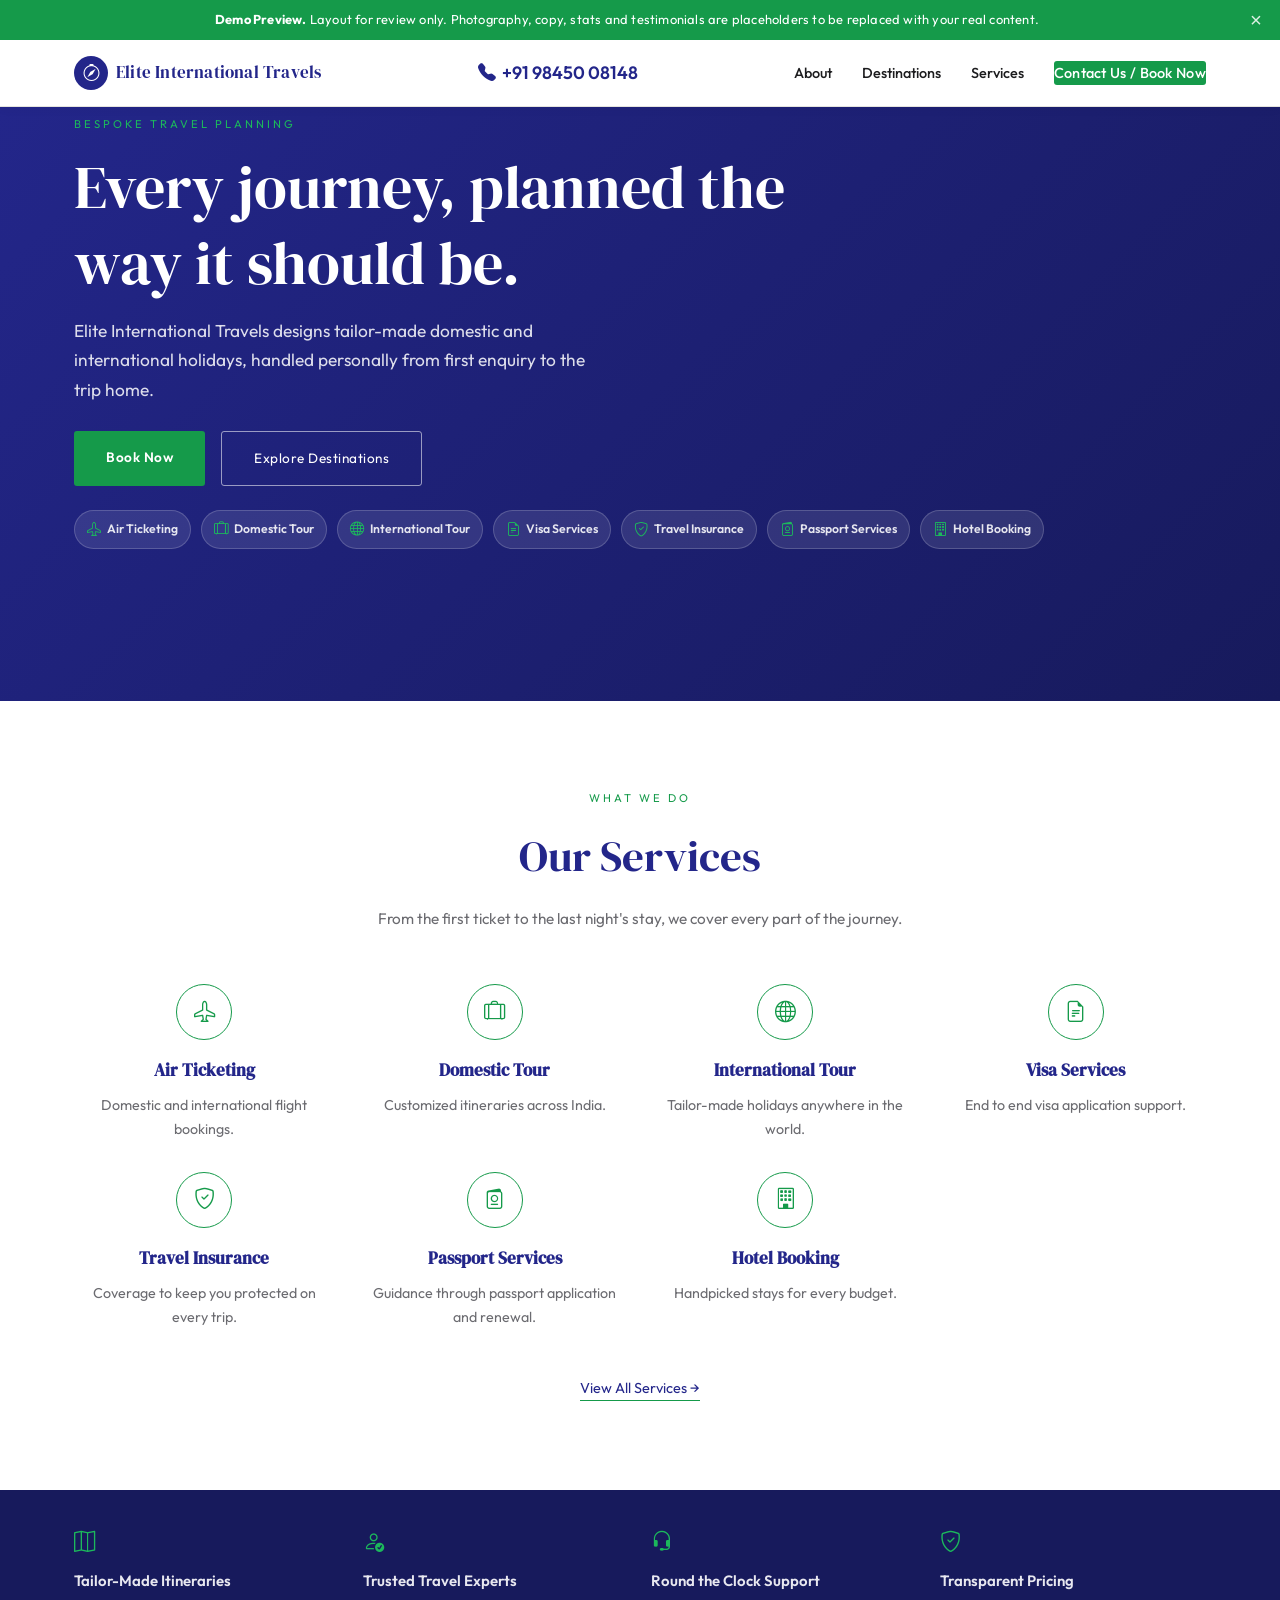
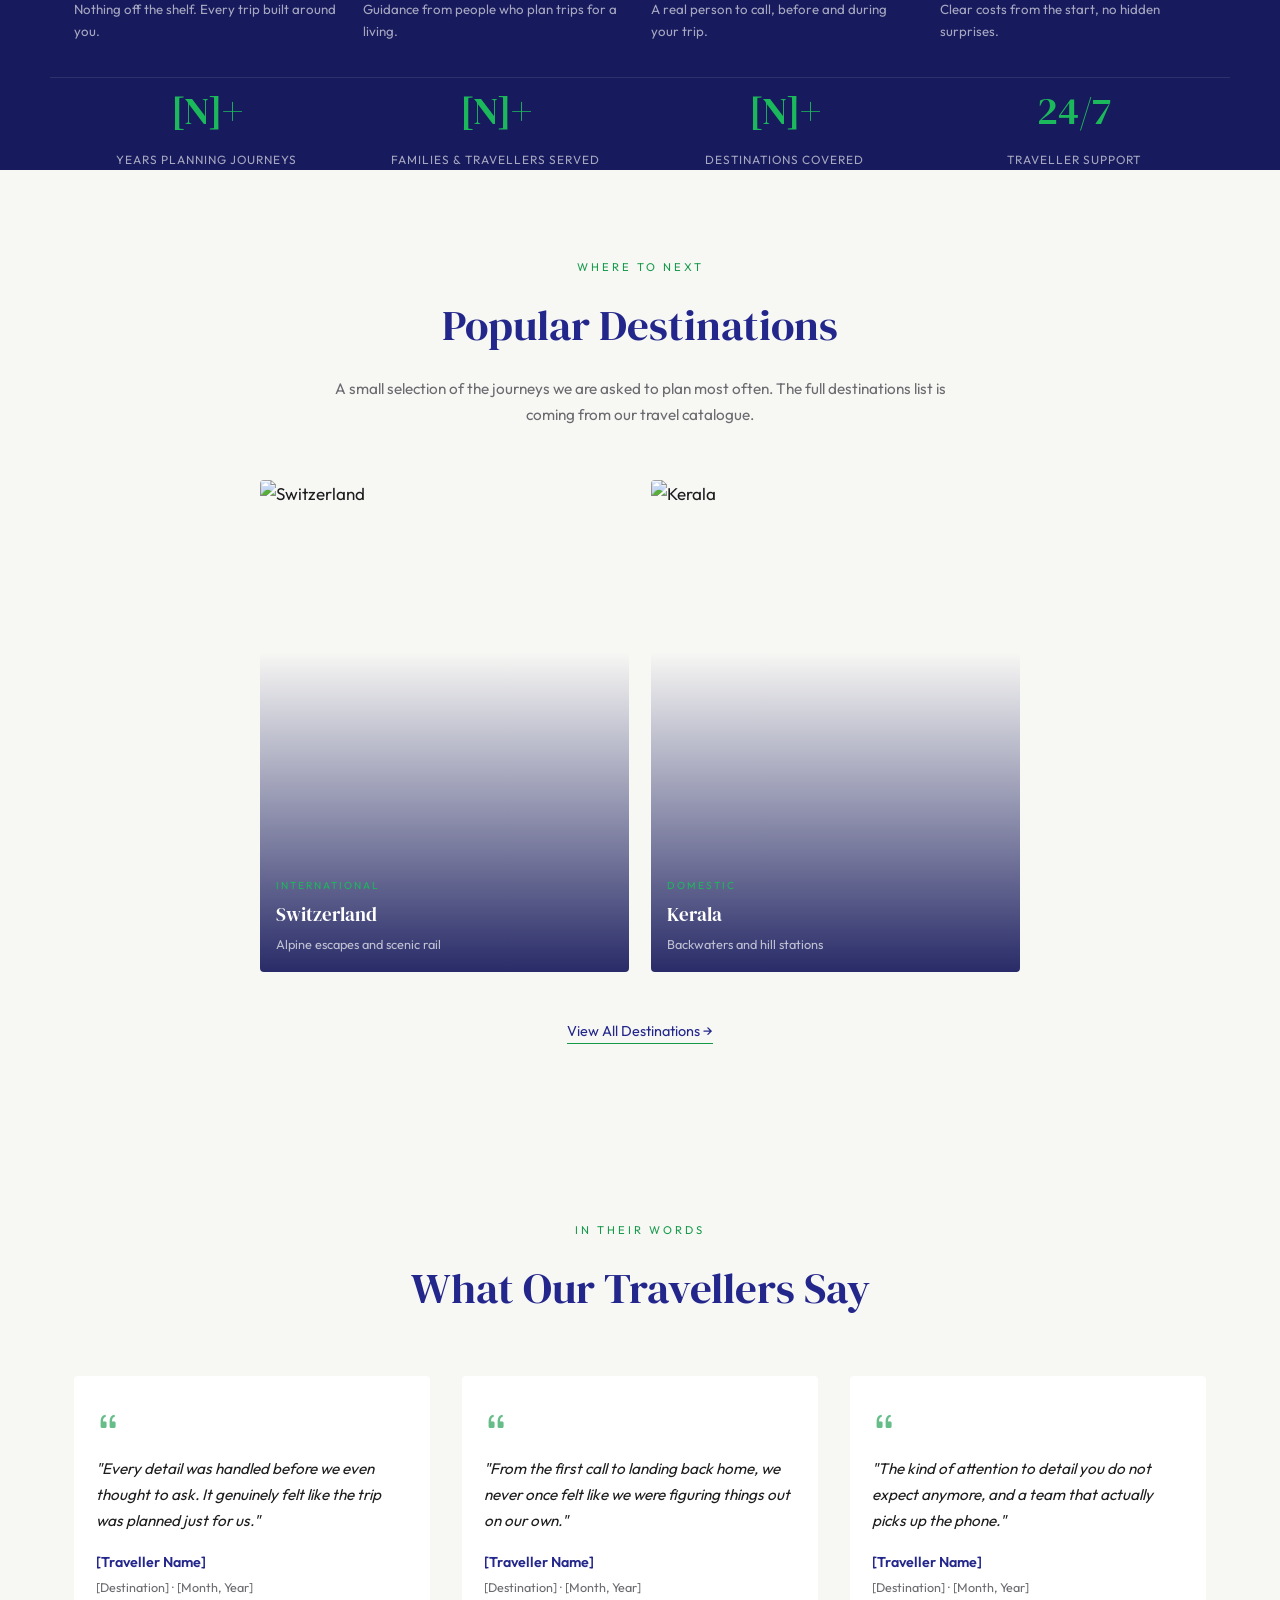
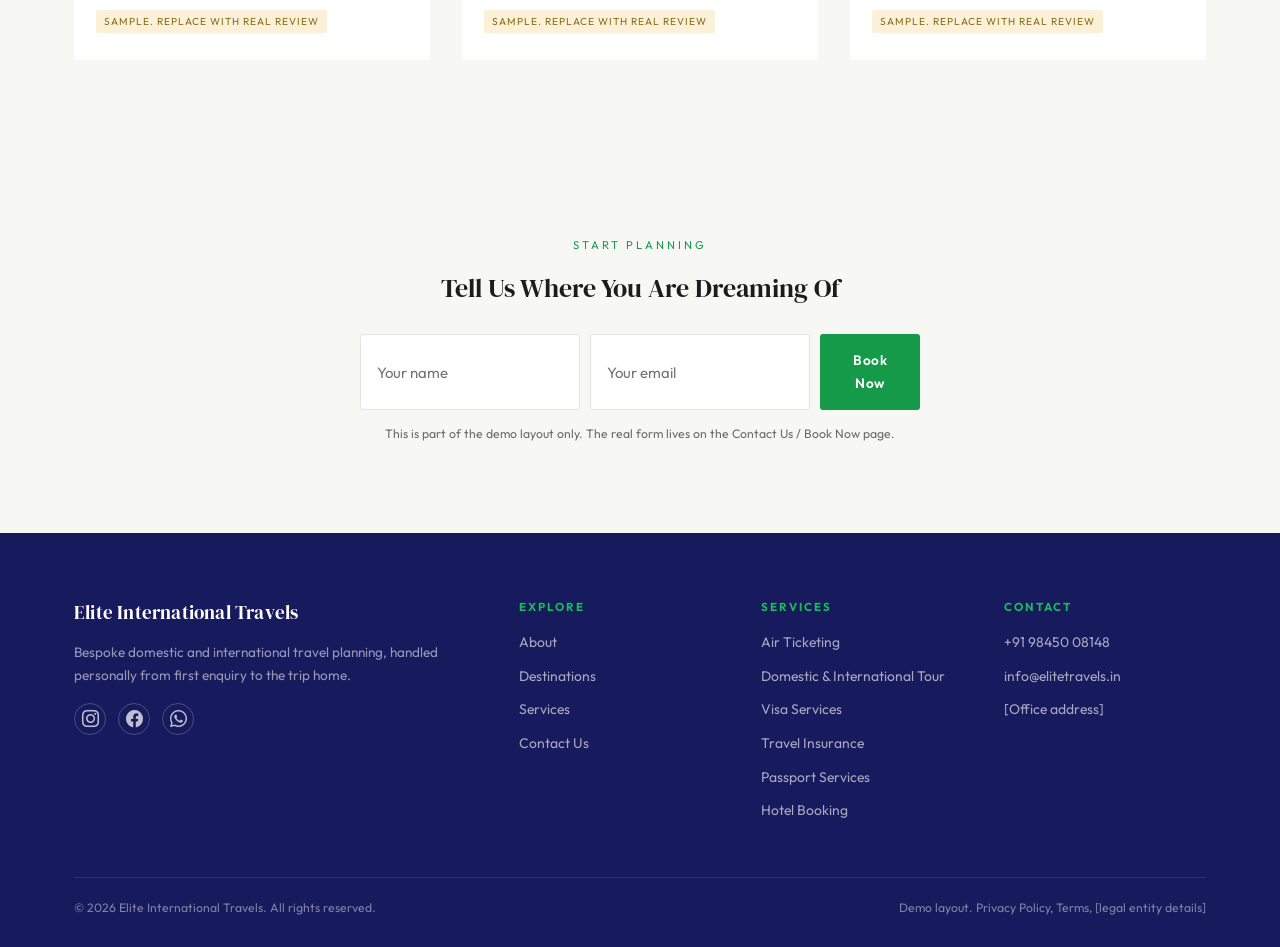
==== commit 510654c6: "Add Hotel Booking as a 7th service Client confirmed the six-service list plus asked to add Hotel Boo" ====
--- a/index.html
+++ b/index.html
@@ -52,6 +52,7 @@
       <span><i class="bi bi-file-earmark-text"></i>Visa Services</span>
       <span><i class="bi bi-shield-check"></i>Travel Insurance</span>
       <span><i class="bi bi-passport"></i>Passport Services</span>
+      <span><i class="bi bi-building"></i>Hotel Booking</span>
     </div>
   </div>
 </section>
@@ -63,7 +64,7 @@
       <h2>Our Services</h2>
       <p>From the first ticket to the last night's stay, we cover every part of the journey.</p>
     </div>
-    <div class="why-grid svc-6">
+    <div class="why-grid svc-7">
       <div class="why-card">
         <div class="icon-ring"><i class="bi bi-airplane"></i></div>
         <h4>Air Ticketing</h4>
@@ -93,6 +94,11 @@
         <div class="icon-ring"><i class="bi bi-passport"></i></div>
         <h4>Passport Services</h4>
         <p>Guidance through passport application and renewal.</p>
+      </div>
+      <div class="why-card">
+        <div class="icon-ring"><i class="bi bi-building"></i></div>
+        <h4>Hotel Booking</h4>
+        <p>Handpicked stays for every budget.</p>
       </div>
     </div>
     <div style="text-align:center; margin-top:44px;">
@@ -231,6 +237,7 @@
         <a href="services.html">Visa Services</a>
         <a href="services.html">Travel Insurance</a>
         <a href="services.html">Passport Services</a>
+        <a href="services.html">Hotel Booking</a>
       </div>
       <div class="footer-col">
         <h5>Contact</h5>
--- a/styles.css
+++ b/styles.css
@@ -314,13 +314,13 @@
 
   .value-grid{ grid-template-columns:repeat(4,1fr); padding:34px 24px; }
   .why-grid{ grid-template-columns:repeat(4,1fr); gap:30px; }
-  .why-grid.svc-6{ grid-template-columns:repeat(3,1fr); }
+  .why-grid.svc-7{ grid-template-columns:repeat(4,1fr); }
   .dest-grid{ grid-template-columns:repeat(4,1fr); gap:22px; }
   .dest-grid-compact{ grid-template-columns:repeat(2,1fr); max-width:760px; margin:0 auto; }
   .dest-card{ aspect-ratio:3/4; }
   .dest-card img{ transition:transform .6s ease; }
   .dest-card:hover img{ transform:scale(1.08); }
-  .svc-grid{ grid-template-columns:repeat(3,1fr); gap:26px; }
+  .svc-grid{ grid-template-columns:repeat(4,1fr); gap:26px; }
   .svc-card{ padding:32px 26px; transition:.2s; }
   .svc-card:hover{ box-shadow:0 8px 24px rgba(0,0,0,.05); }
   .testi-grid{ grid-template-columns:repeat(3,1fr); gap:32px; }
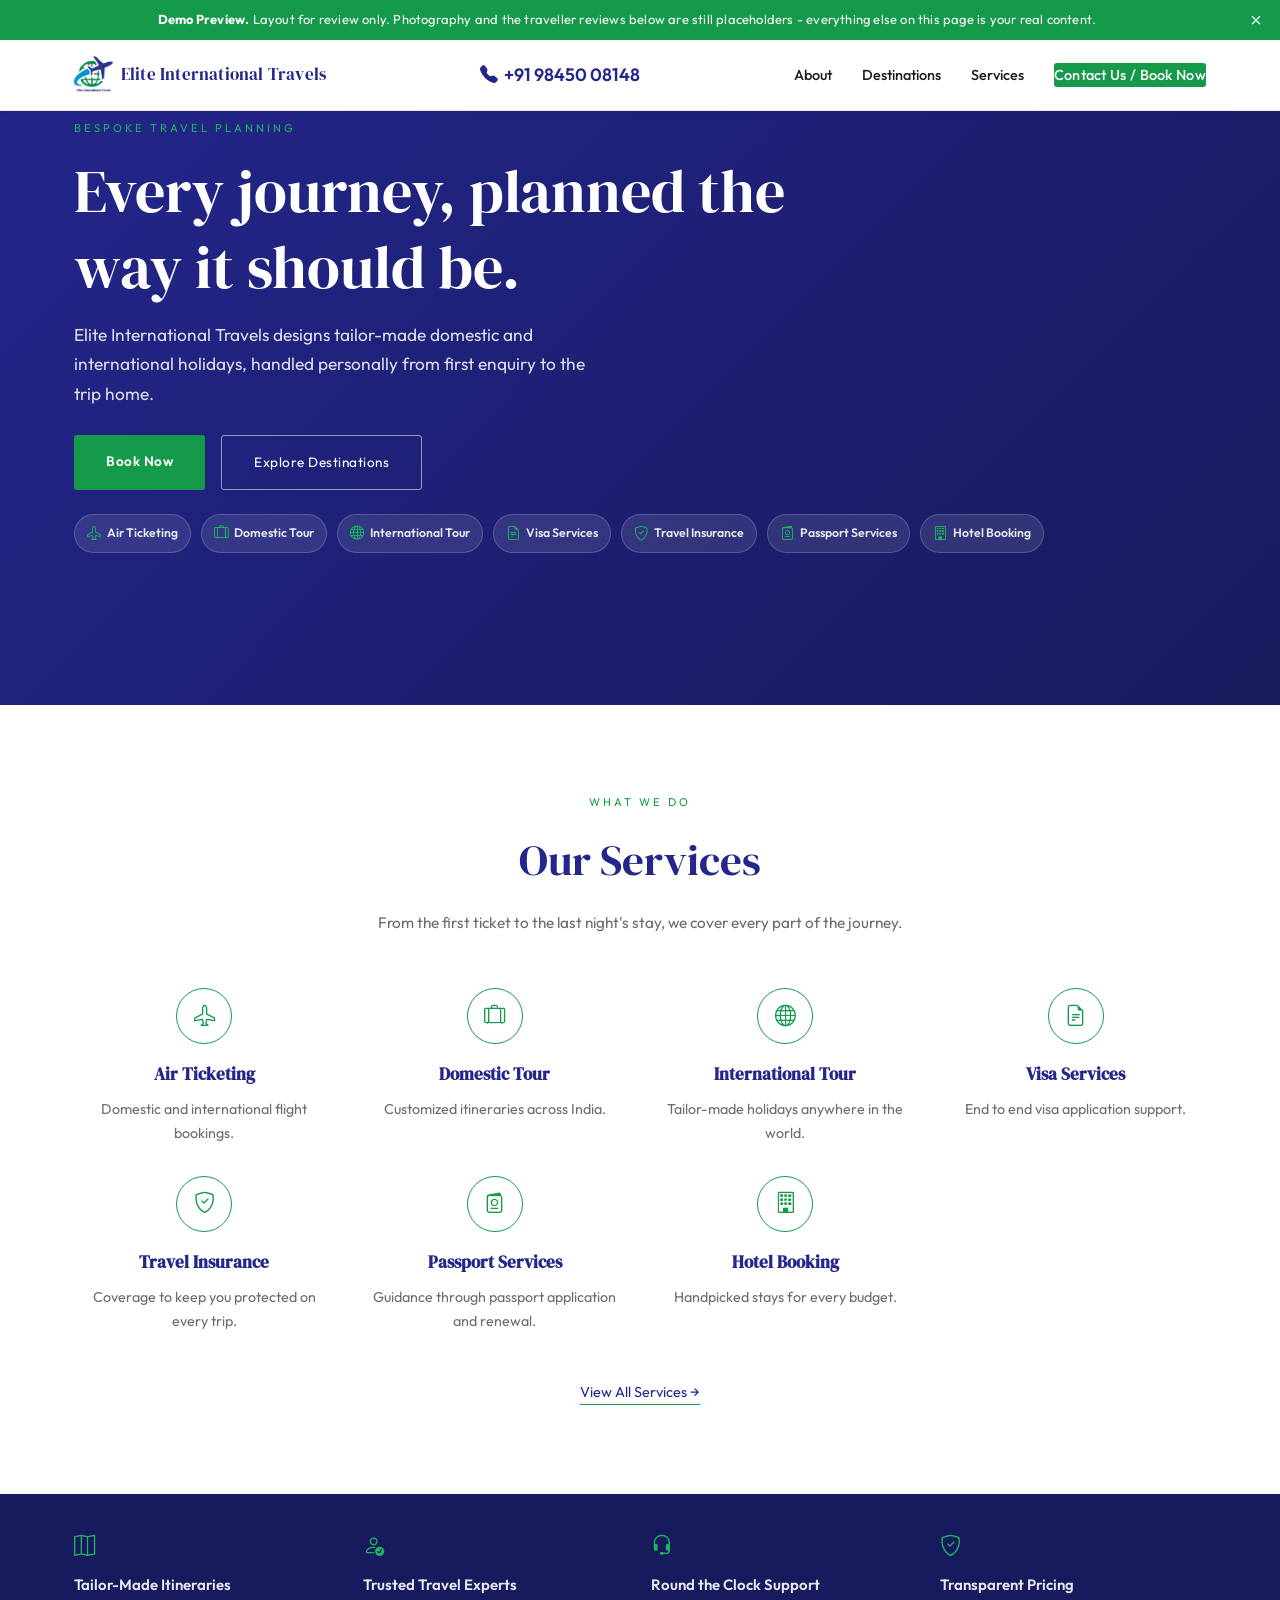
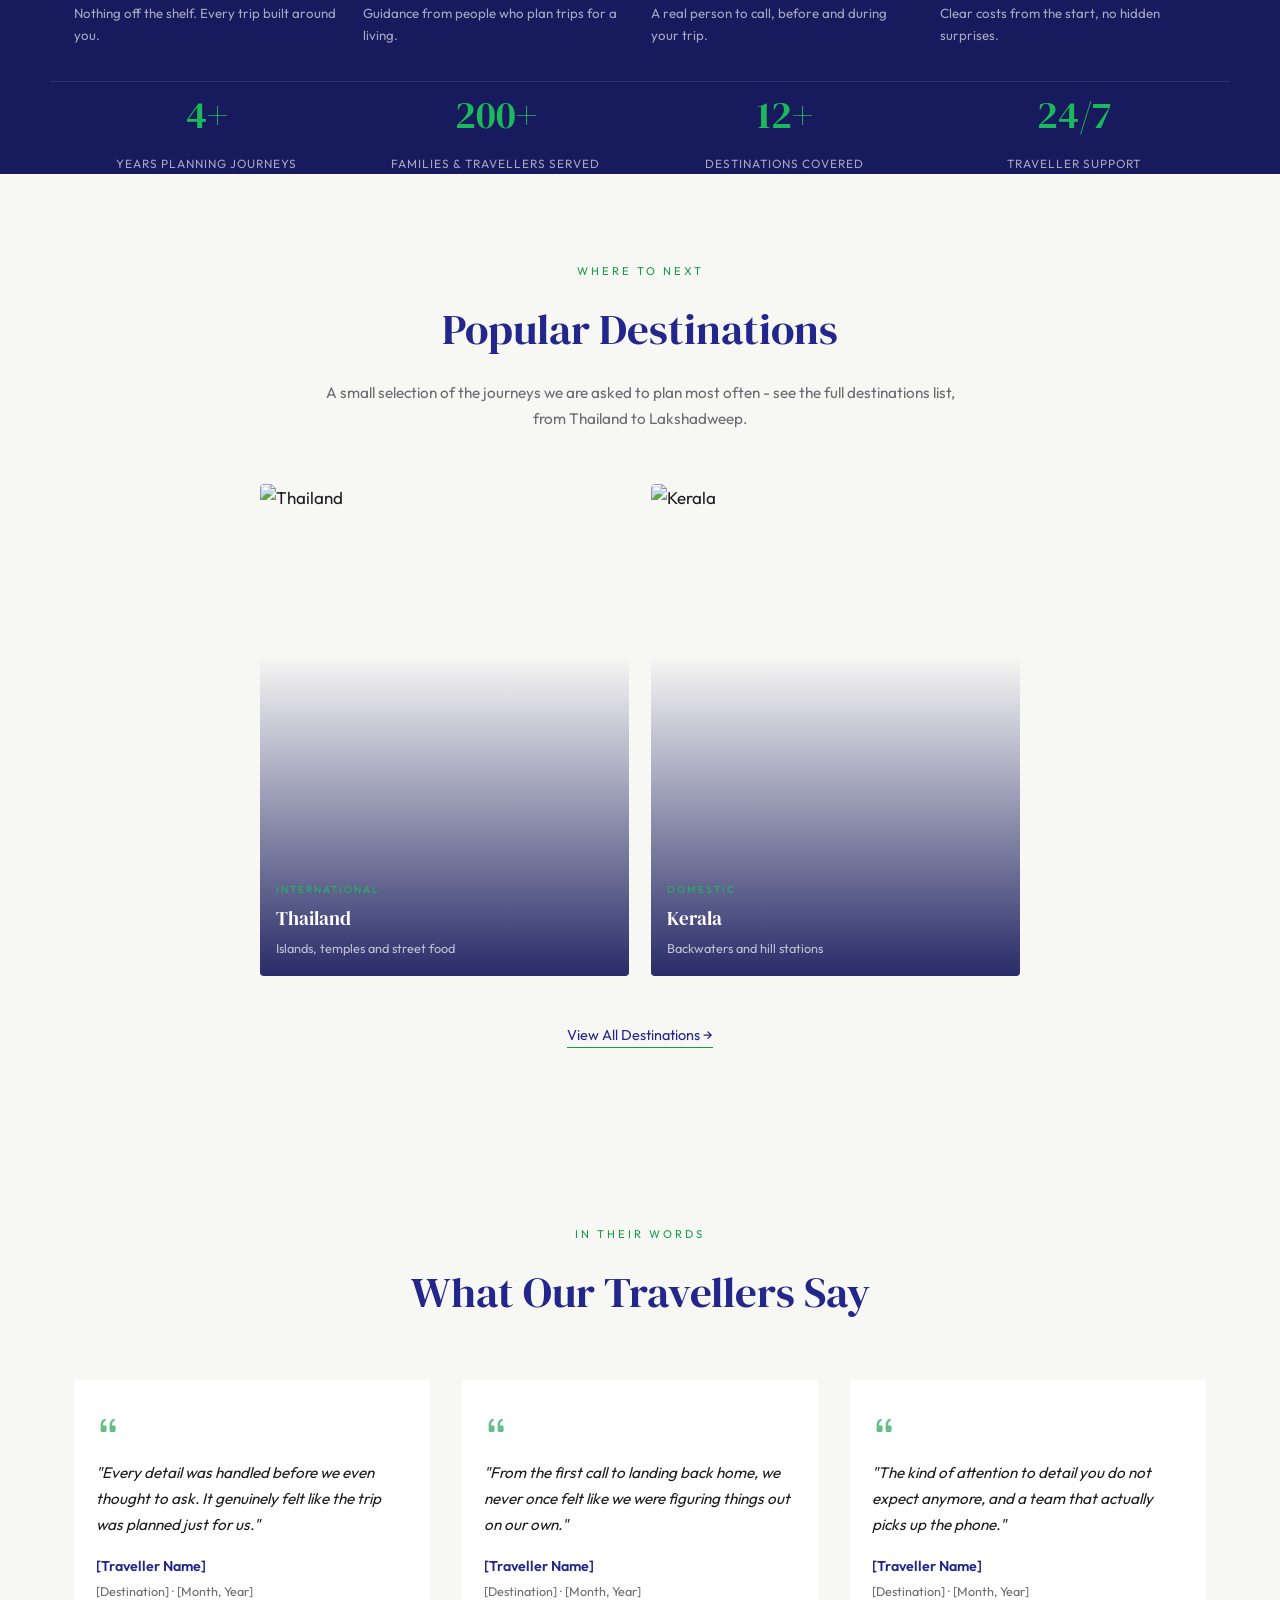
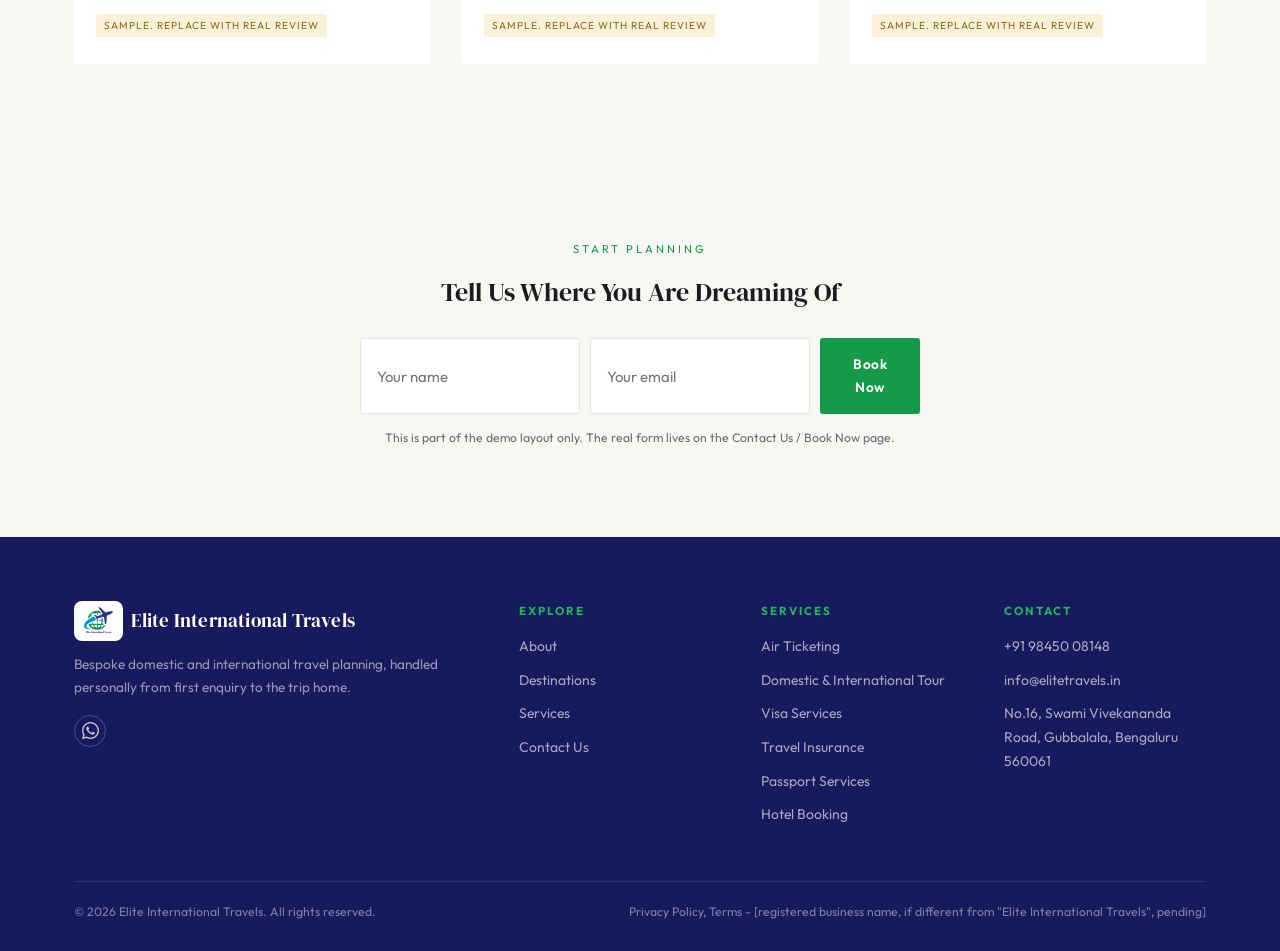
==== commit 172a3b9d: "Replace demo placeholders with real business content Real logo, address, hours, and Google Business " ====
--- a/index.html
+++ b/index.html
@@ -4,6 +4,9 @@
 <meta charset="UTF-8">
 <meta name="viewport" content="width=device-width, initial-scale=1.0">
 <title>Elite International Travels</title>
+<link rel="icon" href="favicon.ico" sizes="any">
+<link rel="icon" type="image/png" sizes="32x32" href="assets/favicon-32.png">
+<link rel="apple-touch-icon" href="assets/apple-touch-icon.png">
 <link rel="preconnect" href="https://fonts.googleapis.com">
 <link href="https://fonts.googleapis.com/css2?family=DM+Serif+Display:ital@0;1&family=Outfit:wght@300;400;500;600;700&display=swap" rel="stylesheet">
 <link rel="stylesheet" href="https://cdn.jsdelivr.net/npm/bootstrap-icons@1.11.3/font/bootstrap-icons.css">
@@ -12,15 +15,14 @@
 <body>
 
 <div class="demo-banner" id="demoBanner">
-  <strong>Demo Preview.</strong> Layout for review only. Photography, copy, stats and testimonials are placeholders to be replaced with your real content.
+  <strong>Demo Preview.</strong> Layout for review only. Photography and the traveller reviews below are still placeholders - everything else on this page is your real content.
   <button onclick="document.getElementById('demoBanner').style.display='none'" aria-label="Dismiss">×</button>
 </div>
 
 <header>
   <nav>
     <a href="index.html" class="logo">
-      <img src="assets/logo.png" alt="Elite International Travels" onerror="this.style.display='none'; document.getElementById('fallbackMark').style.display='flex';">
-      <span class="fallback-mark" id="fallbackMark" style="display:none;"><i class="bi bi-compass"></i></span>
+      <img src="assets/logo_1.jpeg" alt="Elite International Travels">
       <span class="logo-text">Elite International Travels</span>
     </a>
     <div class="nav-right">
@@ -132,9 +134,9 @@
   </div>
   <div class="container trust-stats">
     <div class="stats-grid">
-      <div><div class="stat-num">[N]+</div><div class="stat-label">Years Planning Journeys</div></div>
-      <div><div class="stat-num">[N]+</div><div class="stat-label">Families &amp; Travellers Served</div></div>
-      <div><div class="stat-num">[N]+</div><div class="stat-label">Destinations Covered</div></div>
+      <div><div class="stat-num">4+</div><div class="stat-label">Years Planning Journeys</div></div>
+      <div><div class="stat-num">200+</div><div class="stat-label">Families &amp; Travellers Served</div></div>
+      <div><div class="stat-num">12+</div><div class="stat-label">Destinations Covered</div></div>
       <div><div class="stat-num">24/7</div><div class="stat-label">Traveller Support</div></div>
     </div>
   </div>
@@ -145,12 +147,12 @@
     <div class="section-head">
       <div class="eyebrow">Where To Next</div>
       <h2>Popular Destinations</h2>
-      <p>A small selection of the journeys we are asked to plan most often. The full destinations list is coming from our travel catalogue.</p>
+      <p>A small selection of the journeys we are asked to plan most often - see the full destinations list, from Thailand to Lakshadweep.</p>
     </div>
     <div class="dest-grid dest-grid-compact">
       <div class="dest-card">
-        <img src="https://picsum.photos/seed/eit-switzerland/600/800" alt="Switzerland">
-        <div class="dest-overlay"><span class="tag">International</span><h3>Switzerland</h3><span>Alpine escapes and scenic rail</span></div>
+        <img src="https://picsum.photos/seed/eit-thailand/600/800" alt="Thailand">
+        <div class="dest-overlay"><span class="tag">International</span><h3>Thailand</h3><span>Islands, temples and street food</span></div>
       </div>
       <div class="dest-card">
         <img src="https://picsum.photos/seed/eit-kerala/600/800" alt="Kerala">
@@ -213,14 +215,12 @@
     <div class="footer-grid">
       <div class="footer-brand">
         <a href="index.html" class="logo">
-          <img src="assets/logo.png" alt="Elite International Travels" style="height:40px;" onerror="this.style.display='none';">
+          <img src="assets/logo_1.jpeg" alt="Elite International Travels" style="height:40px;">
           <span class="logo-text">Elite International Travels</span>
         </a>
         <p>Bespoke domestic and international travel planning, handled personally from first enquiry to the trip home.</p>
         <div class="social-row">
-          <a href="#" aria-label="Instagram"><i class="bi bi-instagram"></i></a>
-          <a href="#" aria-label="Facebook"><i class="bi bi-facebook"></i></a>
-          <a href="https://wa.me/919845008148" target="_blank" aria-label="WhatsApp"><i class="bi bi-whatsapp"></i></a>
+          <a href="https://wa.me/919845008148?text=Hi!%20I%27d%20like%20to%20know%20more%20about%20planning%20a%20trip%20with%20Elite%20International%20Travels." target="_blank" aria-label="WhatsApp"><i class="bi bi-whatsapp"></i></a>
         </div>
       </div>
       <div class="footer-col">
@@ -243,19 +243,19 @@
         <h5>Contact</h5>
         <a href="tel:+919845008148">+91 98450 08148</a>
         <a href="mailto:info@elitetravels.in">info@elitetravels.in</a>
-        <a href="#">[Office address]</a>
+        <a href="https://maps.app.goo.gl/tt1Hmf75mCqv9aUu5" target="_blank">No.16, Swami Vivekananda Road, Gubbalala, Bengaluru 560061</a>
       </div>
     </div>
     <div class="footer-bottom">
       <span>© 2026 Elite International Travels. All rights reserved.</span>
-      <span>Demo layout. Privacy Policy, Terms, [legal entity details]</span>
+      <span><a href="privacy.html" style="color:inherit;">Privacy Policy</a>, <a href="terms.html" style="color:inherit;">Terms</a> - [registered business name, if different from "Elite International Travels", pending]</span>
     </div>
   </div>
 </footer>
 
 <div class="sticky-bar">
   <a href="tel:+919845008148" class="sticky-call"><i class="bi bi-telephone-fill"></i> Call Us</a>
-  <a href="https://wa.me/919845008148" target="_blank" class="sticky-wa"><i class="bi bi-whatsapp"></i> WhatsApp</a>
+  <a href="https://wa.me/919845008148?text=Hi!%20I%27d%20like%20to%20know%20more%20about%20planning%20a%20trip%20with%20Elite%20International%20Travels." target="_blank" class="sticky-wa"><i class="bi bi-whatsapp"></i> WhatsApp</a>
 </div>
 
 <script src="script.js"></script>
--- a/styles.css
+++ b/styles.css
@@ -1,4 +1,6 @@
 :root{
+  /* Verified against the client's real logo (navy plane, green globe, cyan
+     swoosh) -- already a close match, kept as-is rather than re-themed. */
   --blue:#23268a; --blue-dark:#171a5c; --green:#159a4a; --green-soft:#1cb85c; --cyan:#1ba3d6;
   --cream:#f7f7f4; --ink:#1c1c1e; --muted:#6b6b70; --line:#e5e4df;
 }
@@ -37,7 +39,8 @@
 .logo{display:flex; align-items:center; gap:8px;}
 .logo img{ height:38px; width:auto; }
 .logo .fallback-mark{
-  width:34px; height:34px; border-radius:50%; background:var(--blue); color:#fff;
+  width:34px; height:34px; border-radius:50%; color:#fff;
+  background:conic-gradient(from 220deg, var(--blue) 0deg 200deg, var(--cyan) 200deg 260deg, var(--green) 260deg 360deg);
   display:flex; align-items:center; justify-content:center; font-size:1rem;
 }
 .logo-text{font-family:'DM Serif Display',serif; font-size:.98rem; color:var(--blue); letter-spacing:.2px;}
@@ -219,6 +222,21 @@
   margin-top:24px; height:190px; border-radius:6px; background:var(--line);
   display:flex; align-items:center; justify-content:center; color:var(--muted); font-size:.82rem; text-align:center; padding:12px;
 }
+.map-embed{ margin-top:24px; border-radius:6px; overflow:hidden; border:1px solid var(--line); }
+.map-embed iframe{ display:block; width:100%; height:220px; border:0; }
+.map-directions{
+  display:inline-flex; align-items:center; gap:8px; margin-top:12px; font-size:.82rem;
+  color:var(--blue); border-bottom:1px solid var(--green); padding-bottom:2px;
+}
+
+.find-us-panel{
+  margin-top:24px; display:flex; flex-direction:column; align-items:center; text-align:center;
+  gap:14px; background:var(--cream); border-radius:6px; padding:24px 20px;
+}
+.find-us-panel img.qr{ width:190px; height:190px; border-radius:8px; flex-shrink:0; }
+.find-us-panel .brand-logo{ width:110px; flex-shrink:0; }
+.find-us-panel p{ font-size:.85rem; color:var(--muted); margin:0; max-width:280px; }
+.find-us-panel strong{ display:block; font-size:1rem; color:var(--ink); margin-bottom:4px; }
 
 /* ---------- about page ---------- */
 .about-split{ display:grid; grid-template-columns:1fr; gap:32px; align-items:center; }
@@ -229,6 +247,20 @@
 .about-list li{ display:flex; align-items:flex-start; gap:10px; margin-bottom:12px; font-size:.88rem; color:var(--ink); }
 .about-list i{ color:var(--green); margin-top:3px; }
 
+/* ---------- legal pages ---------- */
+.legal-content{ max-width:760px; margin:0 auto; }
+.legal-content .updated{ color:var(--muted); font-size:.8rem; margin-bottom:30px; }
+.legal-content h2{ color:var(--blue); font-size:1.25rem; margin:36px 0 12px; }
+.legal-content h2:first-of-type{ margin-top:0; }
+.legal-content p{ color:var(--muted); font-size:.9rem; margin-bottom:14px; }
+.legal-content ul{ margin:0 0 14px 20px; color:var(--muted); font-size:.9rem; }
+.legal-content li{ margin-bottom:8px; }
+.legal-content a{ color:var(--blue); border-bottom:1px solid var(--green); }
+.legal-note{
+  background:var(--cream); border-left:3px solid var(--green); border-radius:4px;
+  padding:14px 16px; font-size:.82rem; color:var(--muted); margin-bottom:34px;
+}
+
 /* ---------- newsletter / enquiry ---------- */
 .enquiry{ background:var(--cream); text-align:center; }
 .enquiry-form{ display:flex; flex-direction:column; gap:10px; margin-top:24px; }
@@ -242,6 +274,7 @@
 /* ---------- footer ---------- */
 footer{ background:var(--blue-dark); color:rgba(255,255,255,.72); padding:44px 0 24px; }
 .footer-grid{ display:grid; grid-template-columns:1fr; gap:32px; padding-bottom:32px; border-bottom:1px solid rgba(255,255,255,.1); }
+.footer-brand .logo img{ background:#fff; border-radius:8px; padding:6px 10px; display:inline-block; }
 .footer-brand .logo-text{ font-size:1.1rem; color:#fff; }
 .footer-brand p{ font-size:.8rem; margin-top:12px; color:rgba(255,255,255,.55); }
 .social-row{ display:flex; gap:12px; margin-top:16px; }
@@ -282,6 +315,10 @@
   .form-row{ grid-template-columns:1fr 1fr; }
   .hero h1{ font-size:2.6rem; }
   .page-hero h1{ font-size:2.3rem; }
+
+  .find-us-panel{ flex-direction:row; align-items:center; text-align:left; gap:16px; padding:16px; }
+  .find-us-panel img.qr{ width:96px; height:96px; }
+  .find-us-panel p{ max-width:none; }
 }
 
 /* ================= DESKTOP (960px+) ================= */
